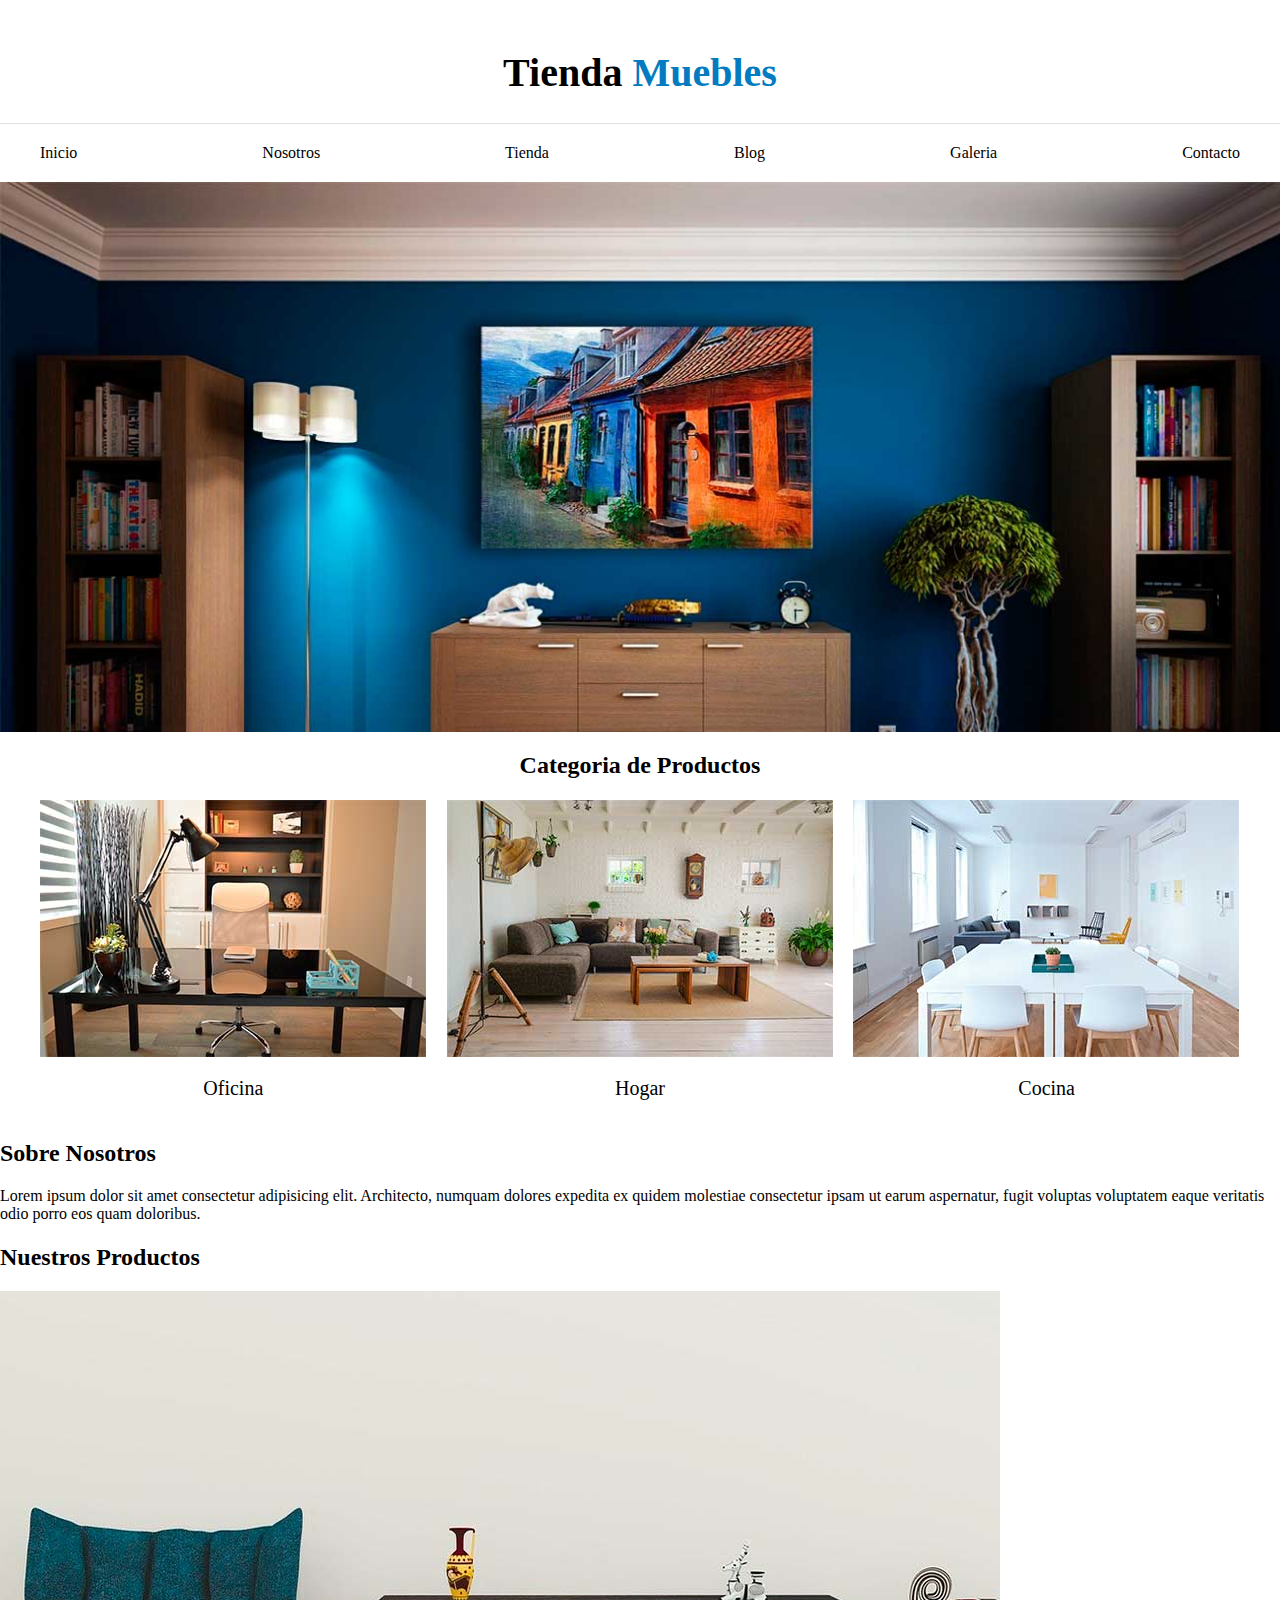
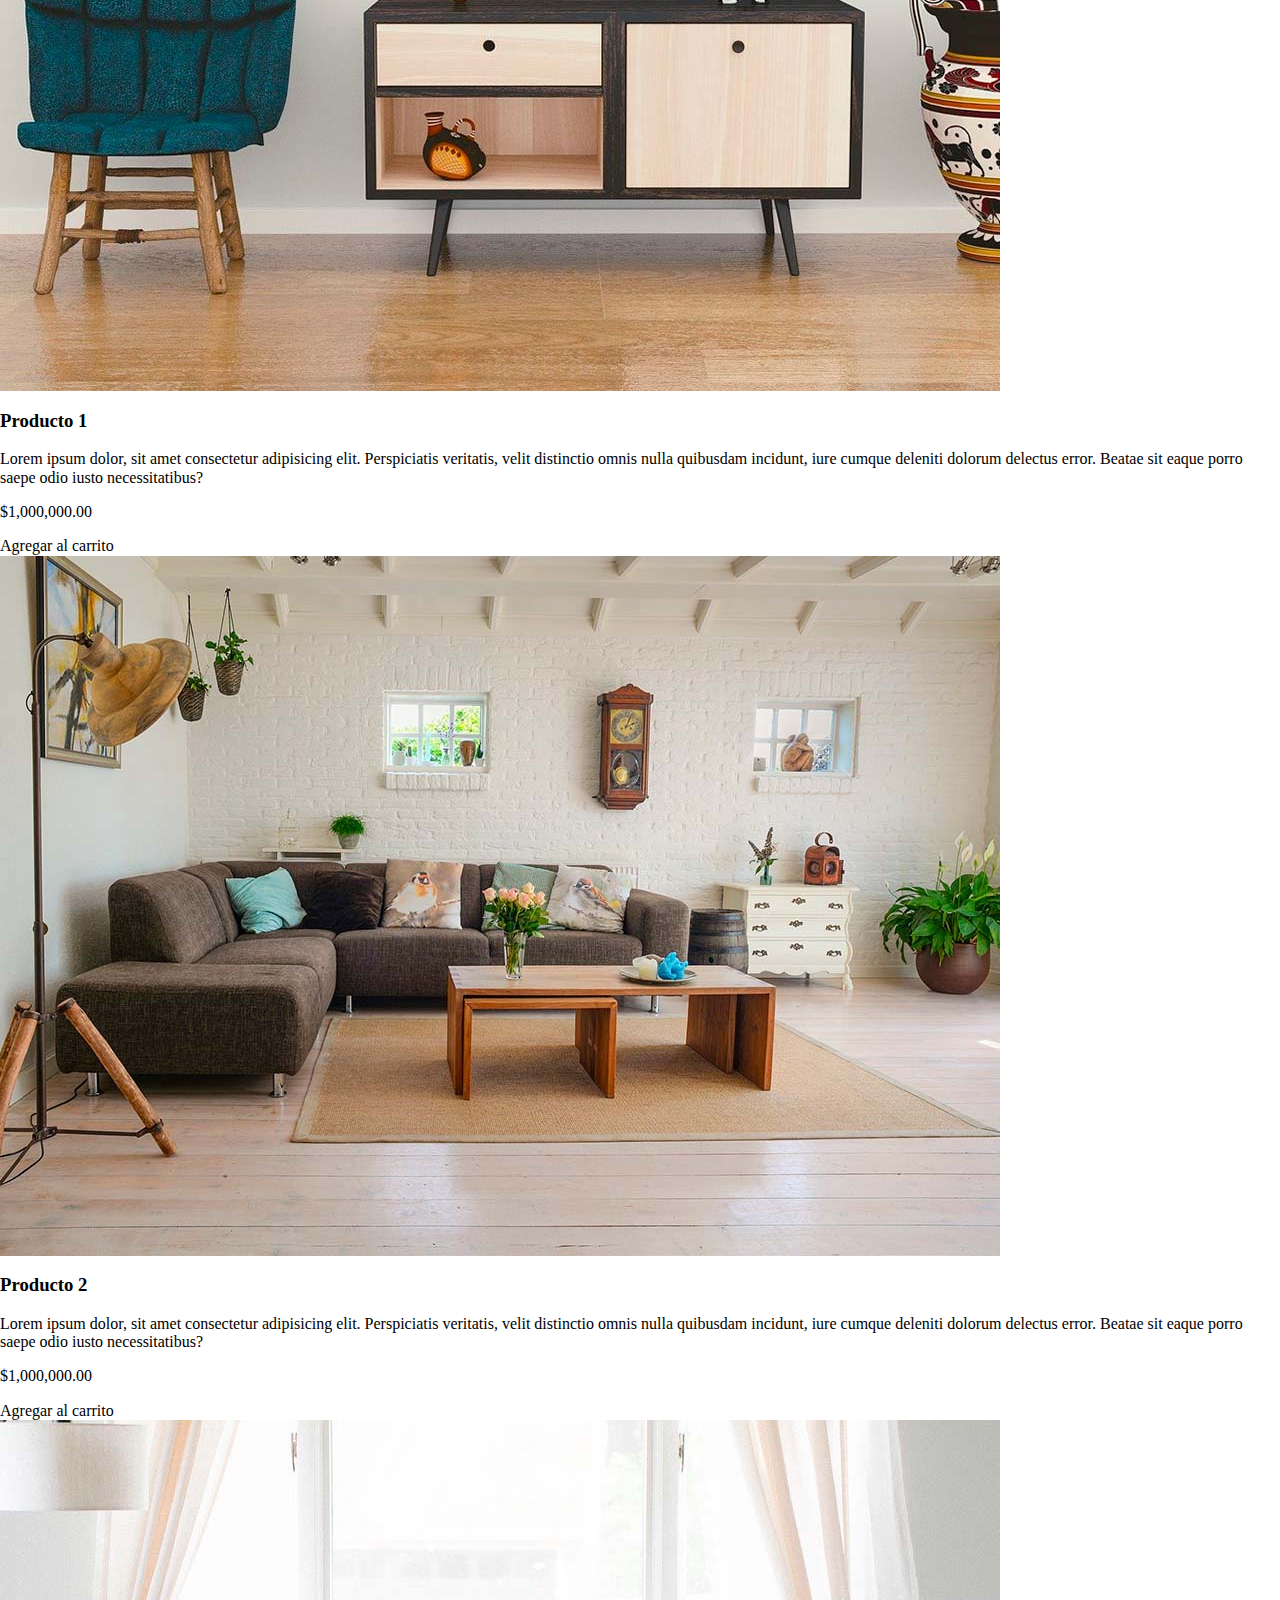
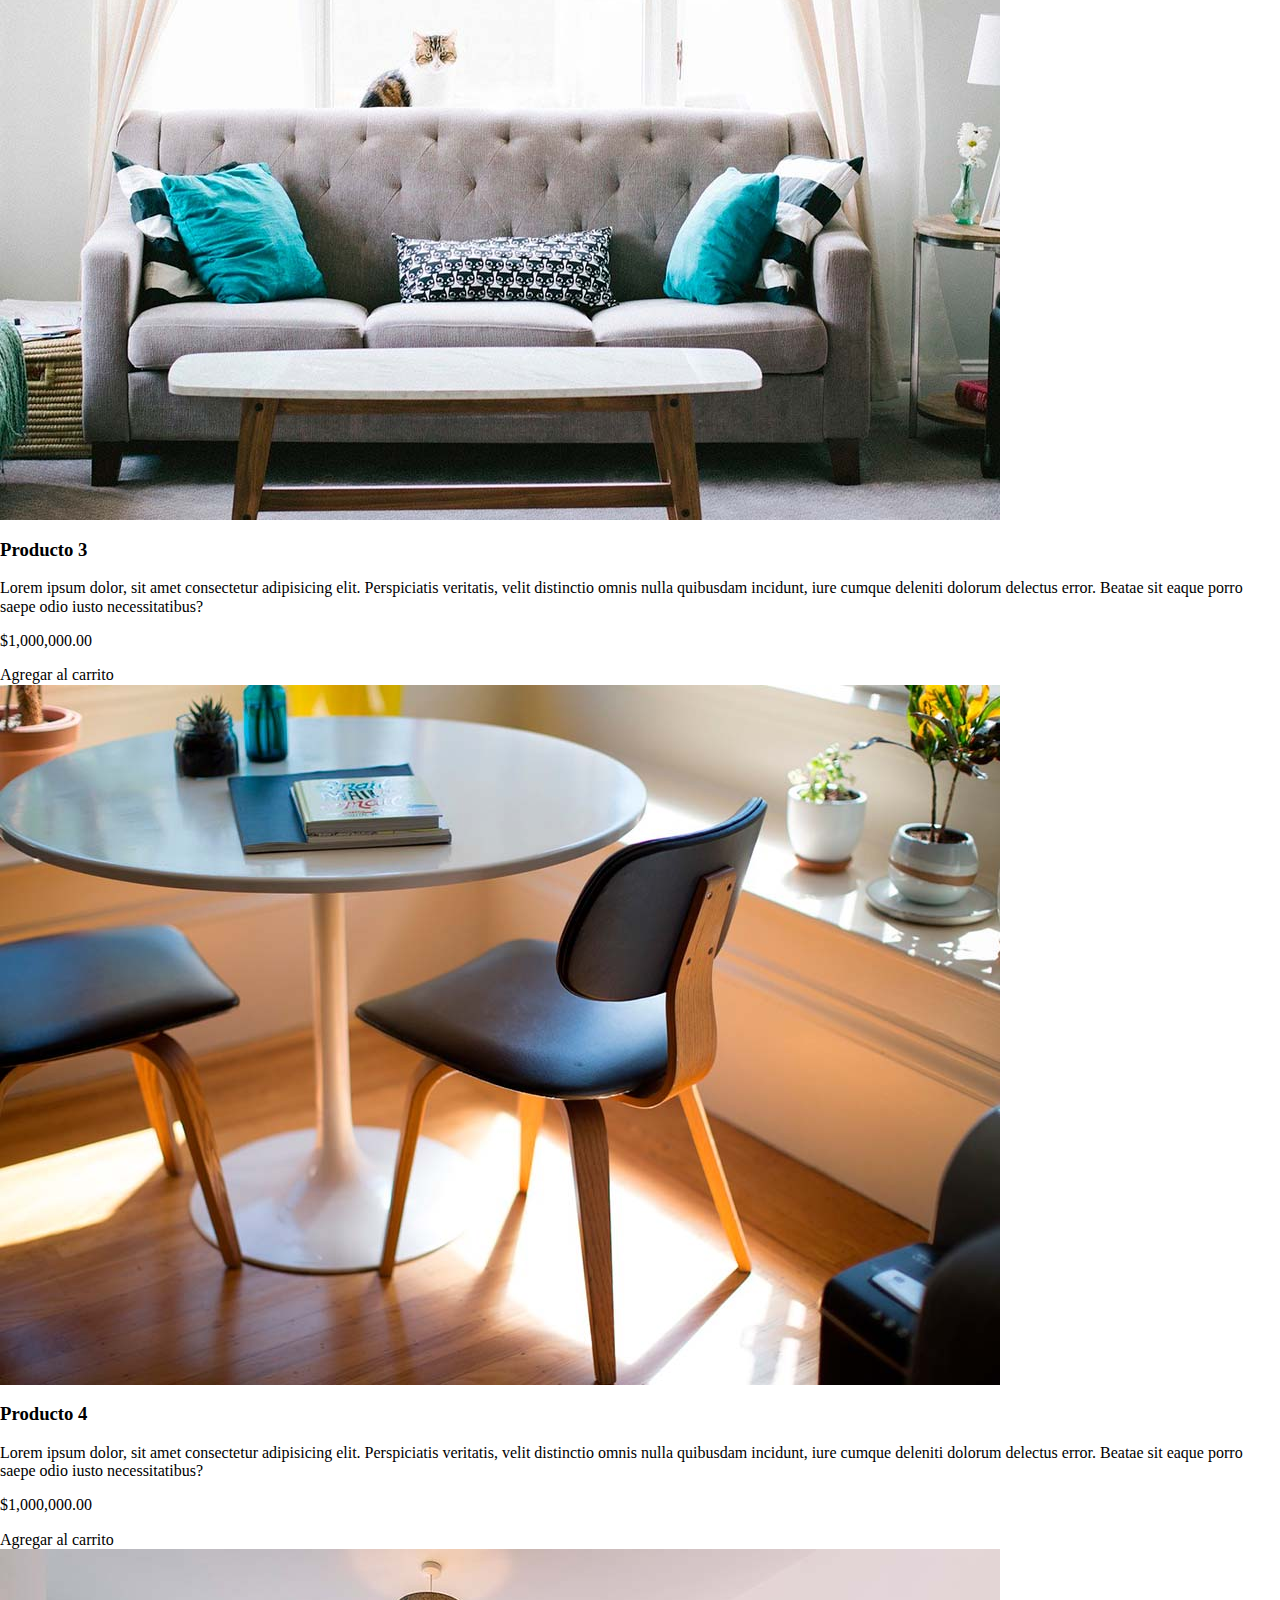
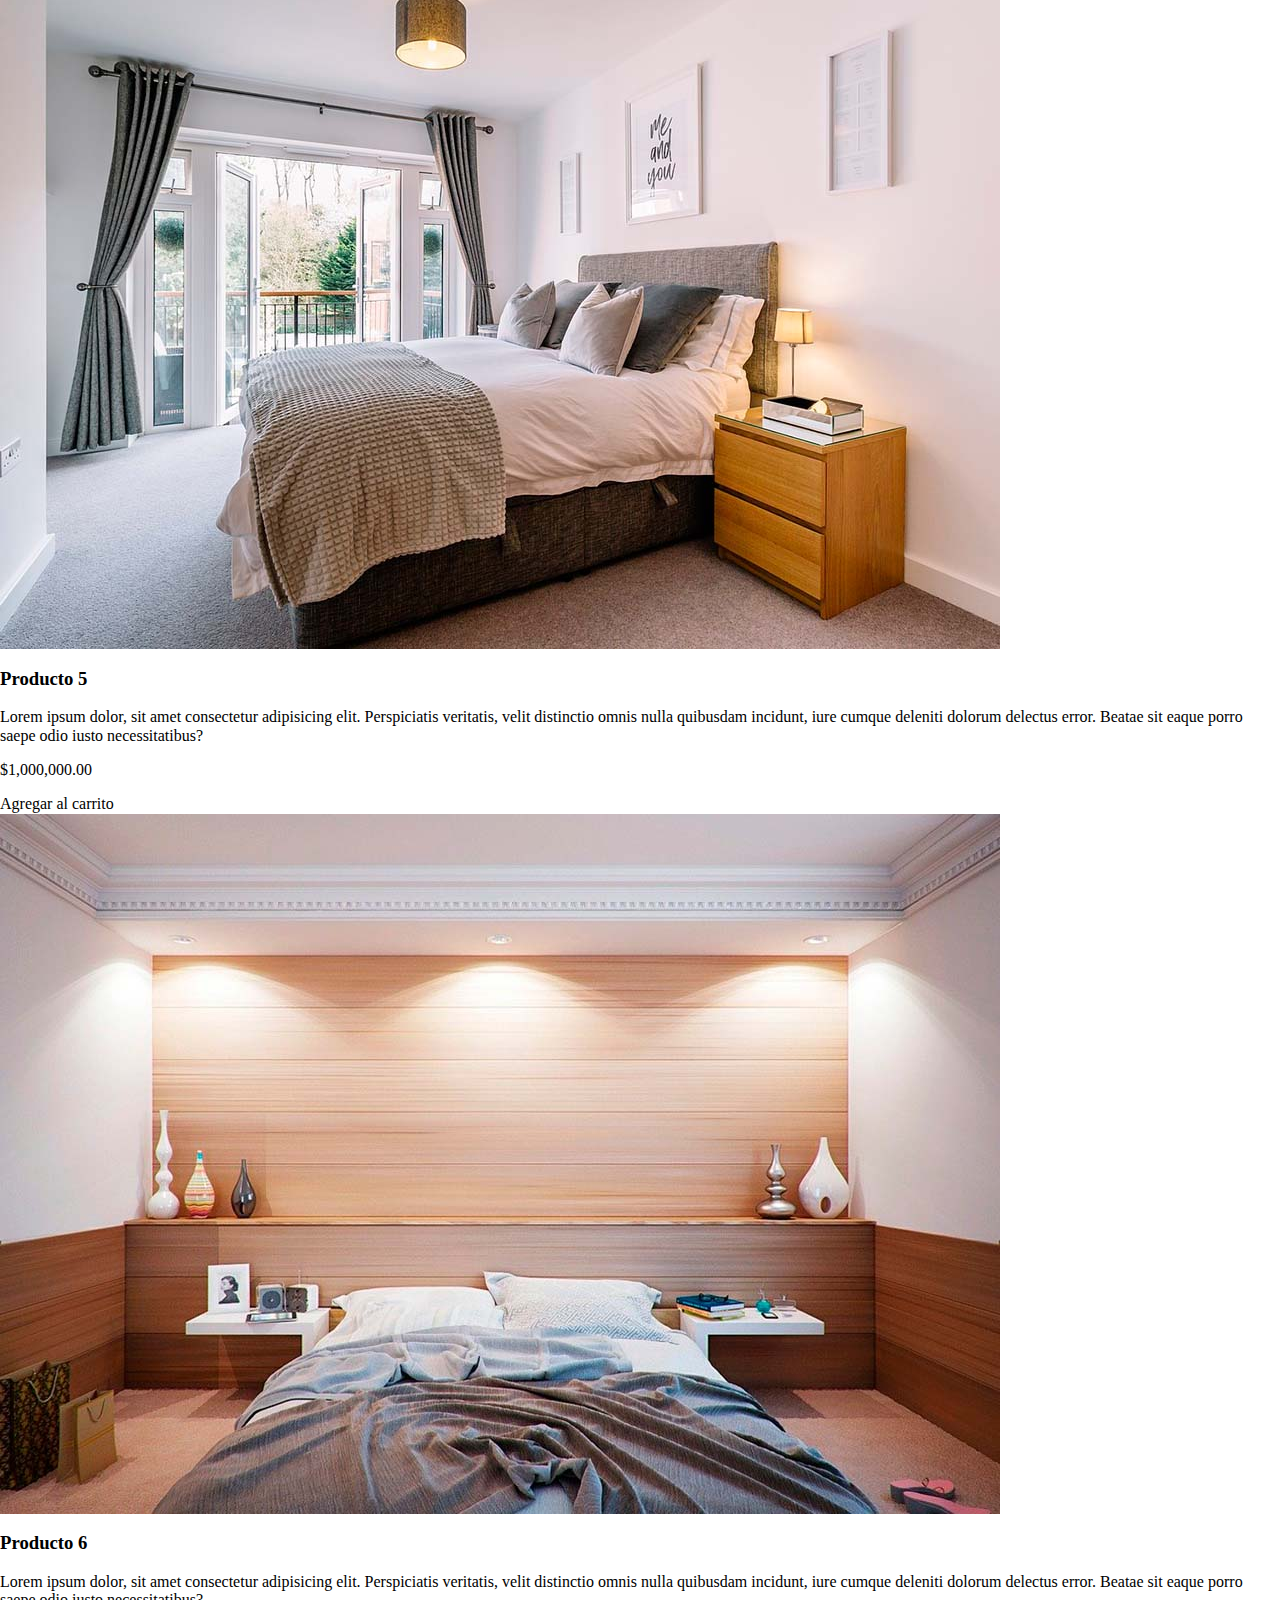
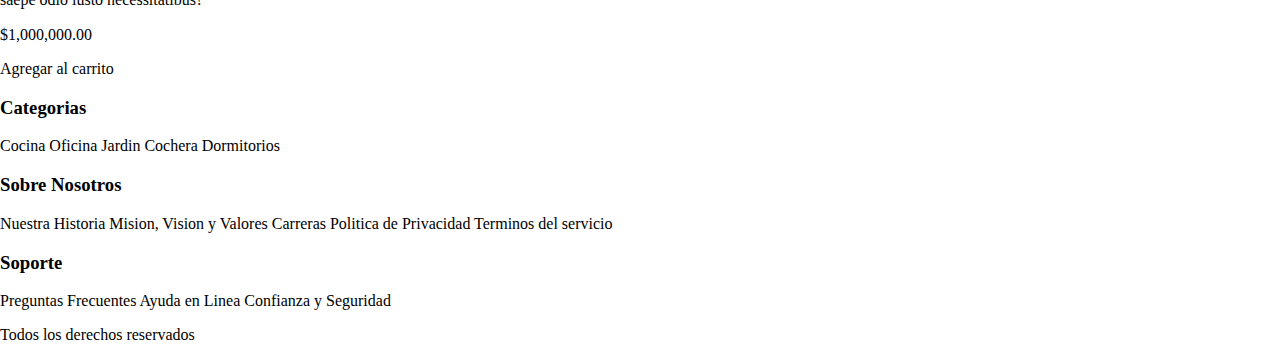
==== index.html @ de893b7b "First Push for Furniture Store Project" ====
<!DOCTYPE html>
<html lang="en">
<head>
    <meta charset="UTF-8">
    <meta http-equiv="X-UA-Compatible" content="IE=edge">
    <meta name="viewport" content="width=device-width, initial-scale=1.0">
    <title>First Project</title>
    <link rel="stylesheet" href="css/normalize.css">
    <link rel="stylesheet" href="css/style.css">
</head>
<body>

    <header>
        <h1 class="nombre-sitio">Tienda <span>Muebles</span></h1>
    </header>
    
    <div class="contenedor-navegacion">
        <nav class="nav-principal contenedor">
            <a class="enlace" href="index.html">Inicio</a>
            <a class="enlace" href="nosotros.html">Nosotros</a>
            <a class="enlace" href="tienda.html">Tienda</a>
            <a class="enlace" href="blog.html">Blog</a>
            <a class="enlace" href="galeria.html">Galeria</a>
            <a class="enlace" href="contacto">Contacto</a>
        </nav>
    </div>
    

    <div class="hero"></div>

    <section class="contenedor categorias">
        <h2>Categoria de Productos</h2>

        <div class="listado-categorias">
        <div class="categoria">
            <img src="assets/Imagenes Ecommerce/categoria1.jpg" alt="">
            <a href="#">Oficina</a>
        </div>
        <div class="categoria">
            <img src="assets/Imagenes Ecommerce/categoria2.jpg" alt="">
            <a href="#">Hogar</a>
        </div>
        <div class="categoria">
            <img src="assets/Imagenes Ecommerce/categoria3.jpg" alt="">
            <a href="#">Cocina</a>
        </div>
        </div>
    </section>

    <section class="sobre-nosotros">
        <div>
            <h2>Sobre Nosotros</h2>
            <p>Lorem ipsum dolor sit amet consectetur adipisicing elit. Architecto, numquam dolores expedita ex quidem molestiae consectetur ipsam ut earum aspernatur, fugit voluptas voluptatem eaque veritatis odio porro eos quam doloribus.</p>
        </div>
    </section>

    <main>
        <h2>Nuestros Productos</h2>

        <div>
            <div>
                <img src="assets/Imagenes Ecommerce/producto1.jpg" alt="">

                <div>
                    <h3>Producto 1</h3>
                    <p>Lorem ipsum dolor, sit amet consectetur adipisicing elit. Perspiciatis veritatis, velit distinctio omnis nulla quibusdam incidunt, iure cumque deleniti dolorum delectus error. Beatae sit eaque porro saepe odio iusto necessitatibus?</p>
                    <p>$1,000,000.00</p>

                    <a href="#0">Agregar al carrito</a>
                </div> <!--info producto-->
            </div> <!--Producto-->

            <div>
                <img src="assets/Imagenes Ecommerce/producto2.jpg" alt="">

                <div>
                    <h3>Producto 2</h3>
                    <p>Lorem ipsum dolor, sit amet consectetur adipisicing elit. Perspiciatis veritatis, velit distinctio omnis nulla quibusdam incidunt, iure cumque deleniti dolorum delectus error. Beatae sit eaque porro saepe odio iusto necessitatibus?</p>
                    <p>$1,000,000.00</p>

                    <a href="#0">Agregar al carrito</a>
                </div> <!--info producto-->
            </div> <!--Producto-->

            <div>
                <img src="assets/Imagenes Ecommerce/producto3.jpg" alt="">

                <div>
                    <h3>Producto 3</h3>
                    <p>Lorem ipsum dolor, sit amet consectetur adipisicing elit. Perspiciatis veritatis, velit distinctio omnis nulla quibusdam incidunt, iure cumque deleniti dolorum delectus error. Beatae sit eaque porro saepe odio iusto necessitatibus?</p>
                    <p>$1,000,000.00</p>

                    <a href="#0">Agregar al carrito</a>
                </div> <!--info producto-->
            </div> <!--Producto-->

            <div>
                <img src="assets/Imagenes Ecommerce/producto4.jpg" alt="">

                <div>
                    <h3>Producto 4</h3>
                    <p>Lorem ipsum dolor, sit amet consectetur adipisicing elit. Perspiciatis veritatis, velit distinctio omnis nulla quibusdam incidunt, iure cumque deleniti dolorum delectus error. Beatae sit eaque porro saepe odio iusto necessitatibus?</p>
                    <p>$1,000,000.00</p>

                    <a href="#0">Agregar al carrito</a>
                </div> <!--info producto-->
            </div> <!--Producto-->

            <div>
                <img src="assets/Imagenes Ecommerce/producto5.jpg" alt="">

                <div>
                    <h3>Producto 5</h3>
                    <p>Lorem ipsum dolor, sit amet consectetur adipisicing elit. Perspiciatis veritatis, velit distinctio omnis nulla quibusdam incidunt, iure cumque deleniti dolorum delectus error. Beatae sit eaque porro saepe odio iusto necessitatibus?</p>
                    <p>$1,000,000.00</p>

                    <a href="#0">Agregar al carrito</a>
                </div> <!--info producto-->
            </div> <!--Producto-->

            <div>
                <img src="assets/Imagenes Ecommerce/producto6.jpg" alt="">

                <div>
                    <h3>Producto 6</h3>
                    <p>Lorem ipsum dolor, sit amet consectetur adipisicing elit. Perspiciatis veritatis, velit distinctio omnis nulla quibusdam incidunt, iure cumque deleniti dolorum delectus error. Beatae sit eaque porro saepe odio iusto necessitatibus?</p>
                    <p>$1,000,000.00</p>

                    <a href="#0">Agregar al carrito</a>
                </div> <!--info producto-->
            </div> <!--Producto-->
        </div> <!--Fin de listado de productos-->
        
    </main>

    

    <footer>
        <div>
            <h3>Categorias</h3>

            <nav>
                <a href="#">Cocina</a>
                <a href="#">Oficina</a>
                <a href="#">Jardin</a>
                <a href="#">Cochera</a>
                <a href="#">Dormitorios</a>
            </nav>
        </div>

        <div>
            <h3>Sobre Nosotros</h3>

            <nav>
                <a href="#">Nuestra Historia</a>
                <a href="#">Mision, Vision y Valores</a>
                <a href="#">Carreras</a>
                <a href="#">Politica de Privacidad</a>
                <a href="#">Terminos del servicio</a>
            </nav>
        </div>

        <div>
            <h3>Soporte</h3>

            <nav>
                <a href="#">Preguntas Frecuentes</a>
                <a href="#">Ayuda en Linea</a>
                <a href="#">Confianza y Seguridad</a>
            </nav>
        </div>
        <p>Todos los derechos reservados</p>
    </footer>
</body>
</html>
---- css/style.css ----
html {
    box-sizing: border-box;
    font-size: 62.5%;
}

*, *:before, *:after {
    box-sizing: inherit;
}



/*Globales*/
body {
    font-size: 1.6rem;
}
a {
    text-decoration: none;
    color: #000;
}

img {
    max-width: 100%;
    display: block;
    margin: 0;
}

.contenedor {
    max-width: 120rem;
    margin: 0 auto;
}

/*Header y navegacion*/
.nombre-sitio {
    margin-top: 5rem;
    margin-bottom: rem;
    text-align: center;
    font-size: 4rem;
}

.nombre-sitio span {
    color: #037bc0;
}

.nav-principal {
    padding: 2rem 0;
    display: flex;
    justify-content: space-between;
}

.hero {
    background-image: url(../assets/Imagenes\ Ecommerce/principal.jpg);
    background-repeat: no-repeat;
    background-size: cover;
    height: 55rem;
}

.contenedor-navegacion {
    border-top: .1rem solid #e1e1e1;
}

/*  categorias */

.listado-categorias {
    display: grid;
    grid-template-columns: repeat(3, 1fr);
    gap: 2rem;
}

.categorias h2 {
    text-align: center;
}

.categoria a{
    display: block;
    text-align: center;
    padding: 2rem;
    font-size: 2rem;
}

.categoria a:hover {
    background-color: #037bc0;
    color: #fff;
    border-bottom-right-radius: 1rem;
    border-bottom-left-radius: 1rem;
}
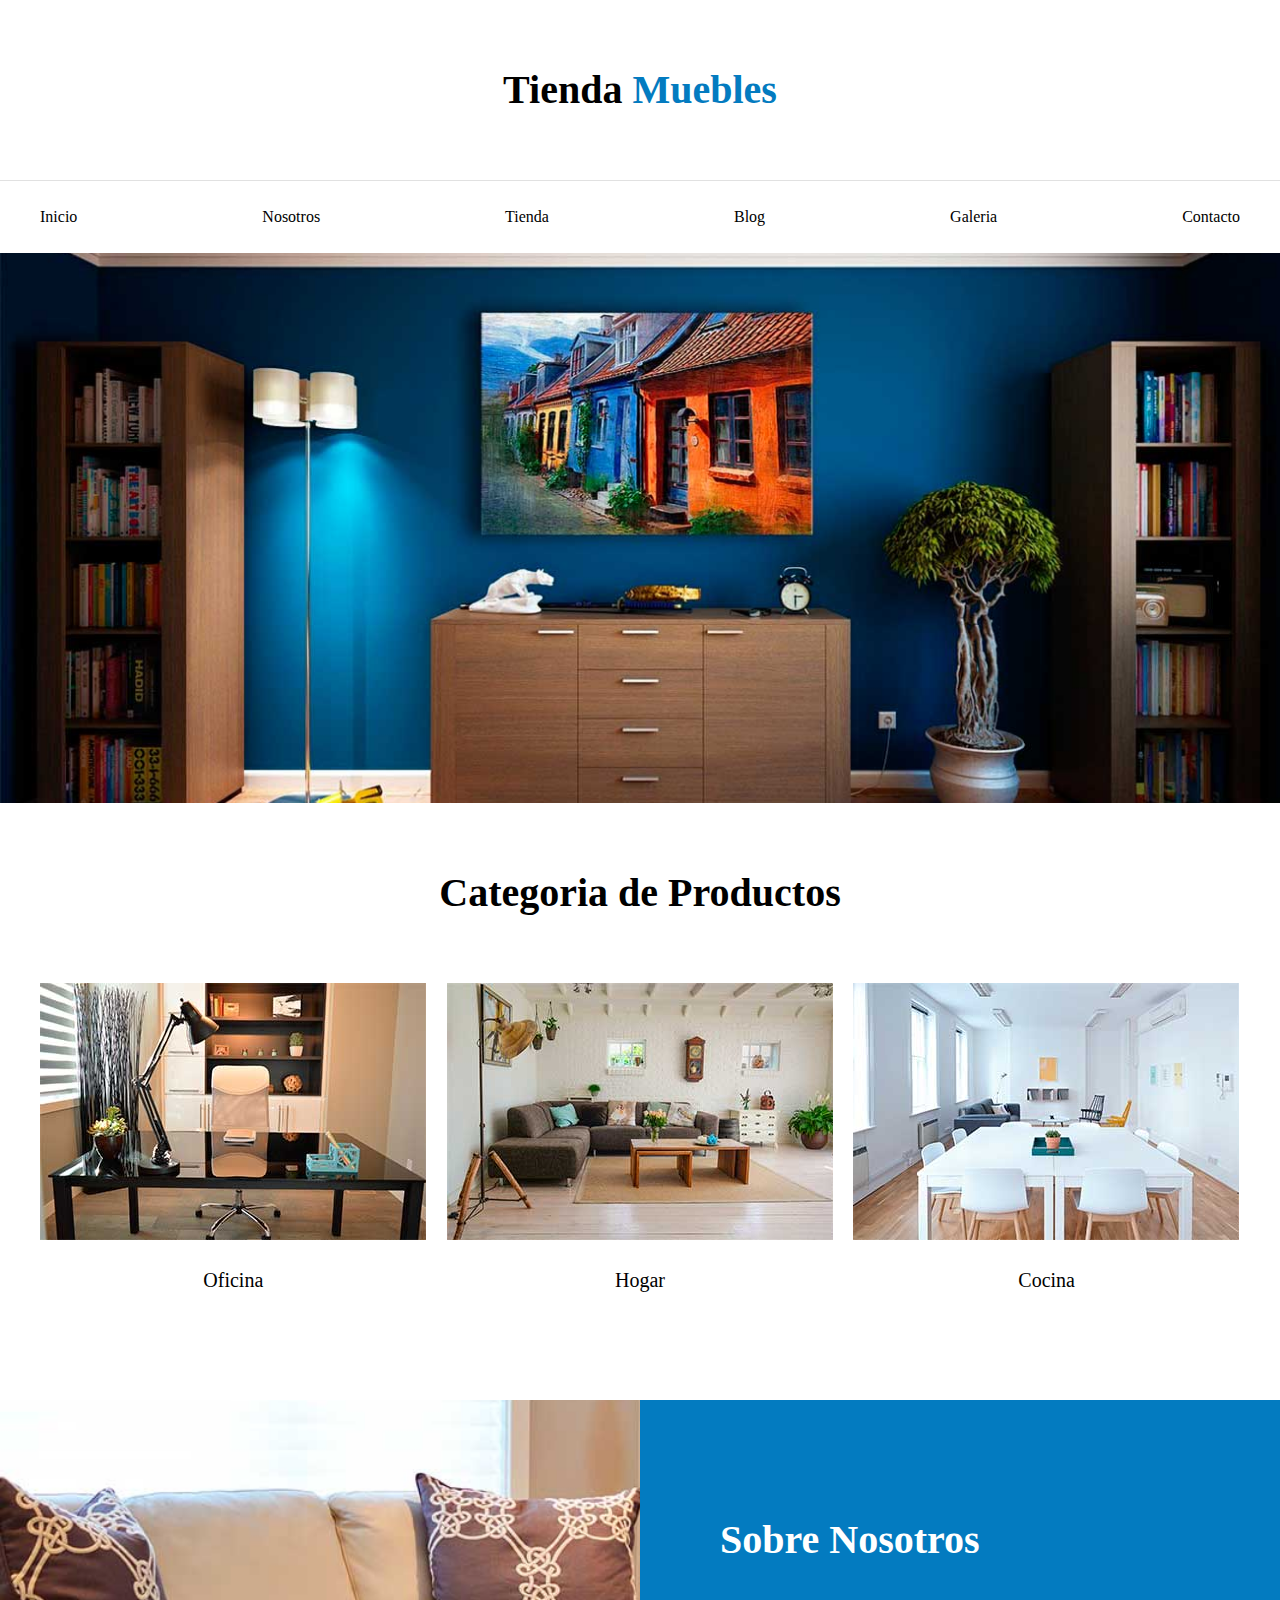
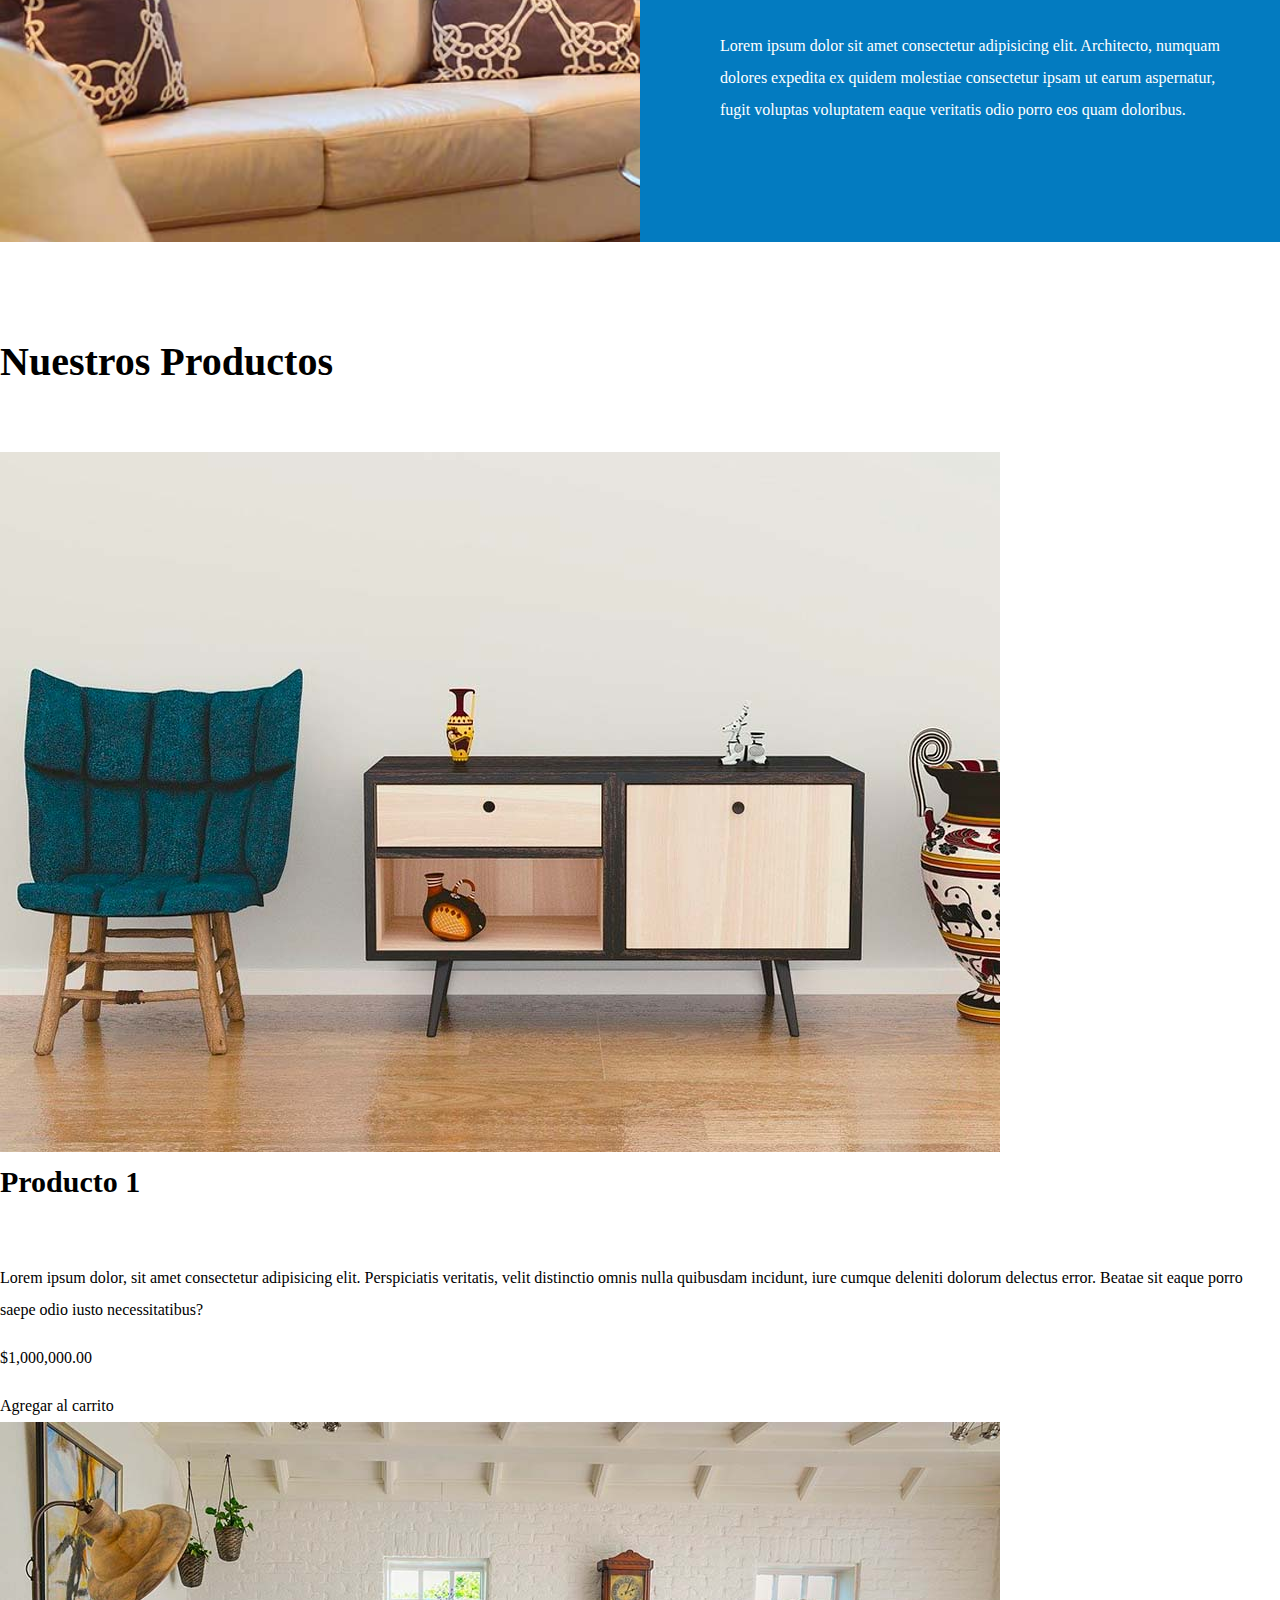
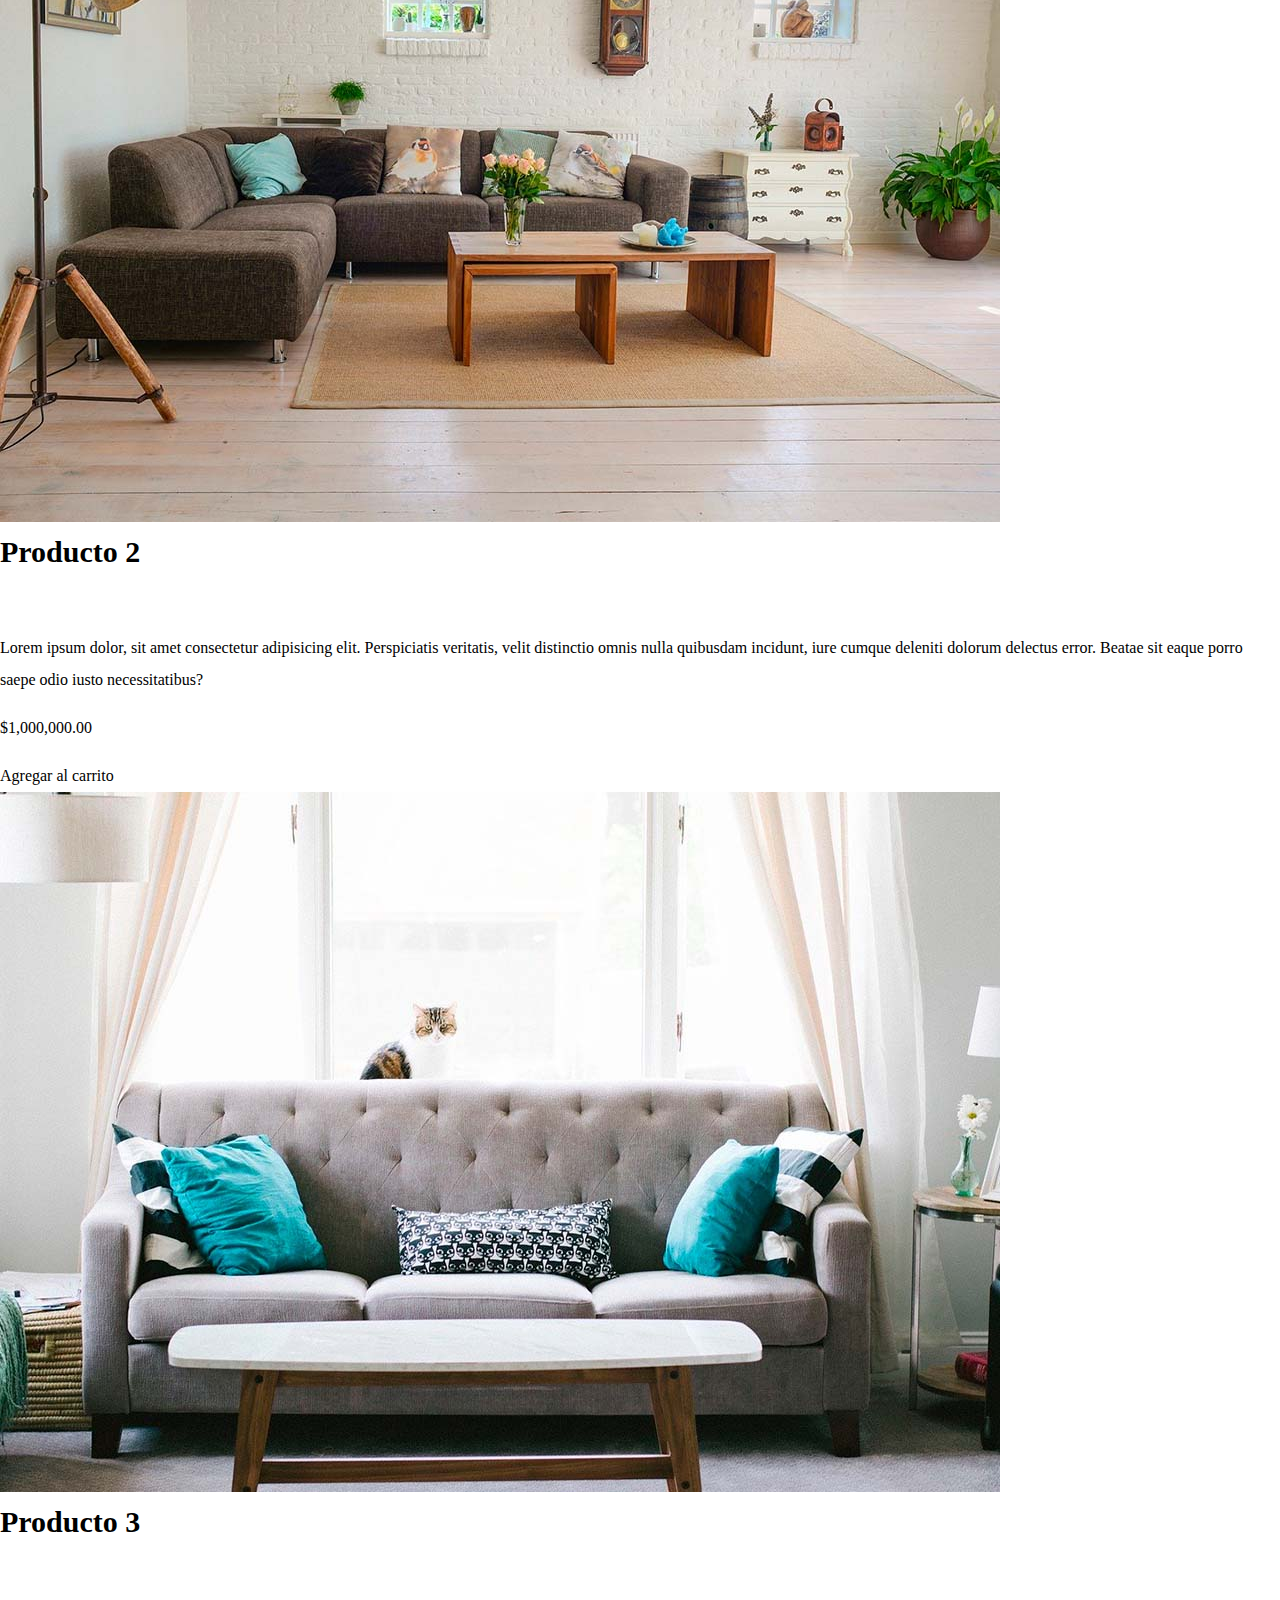
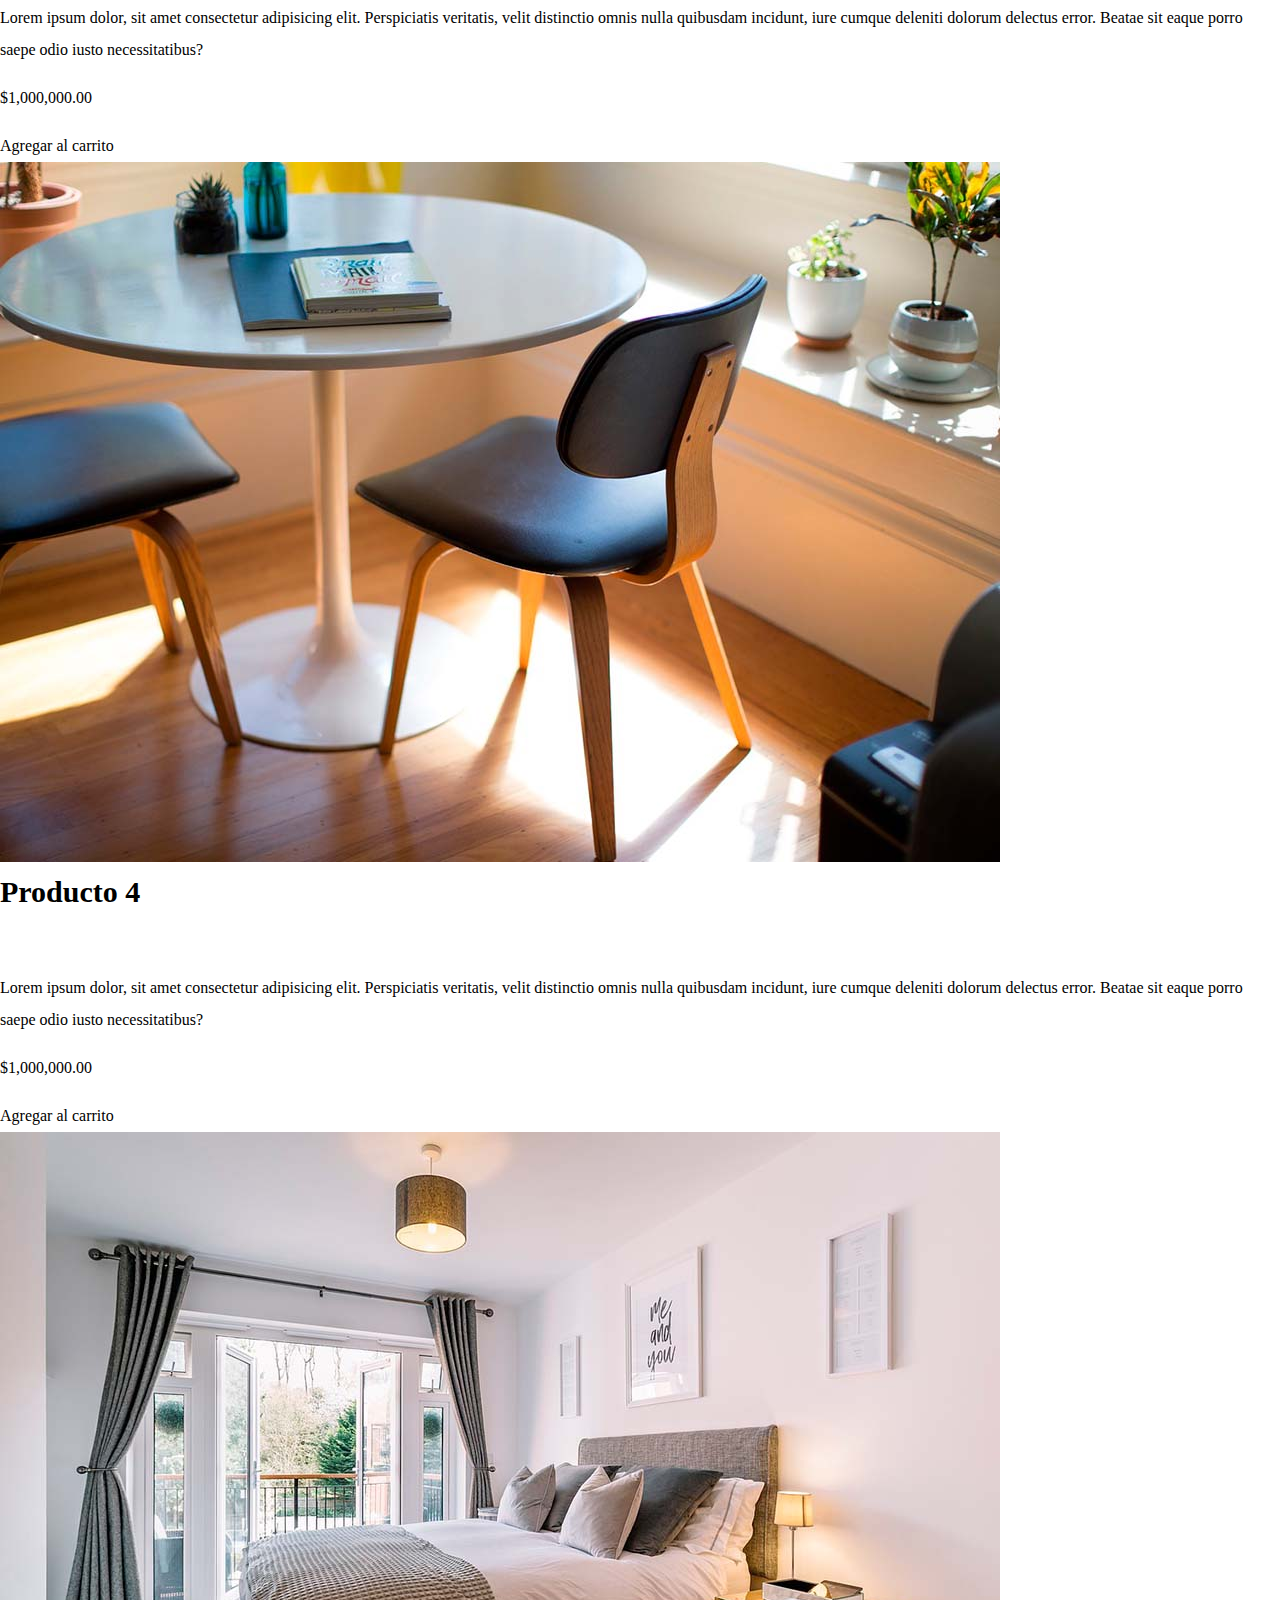
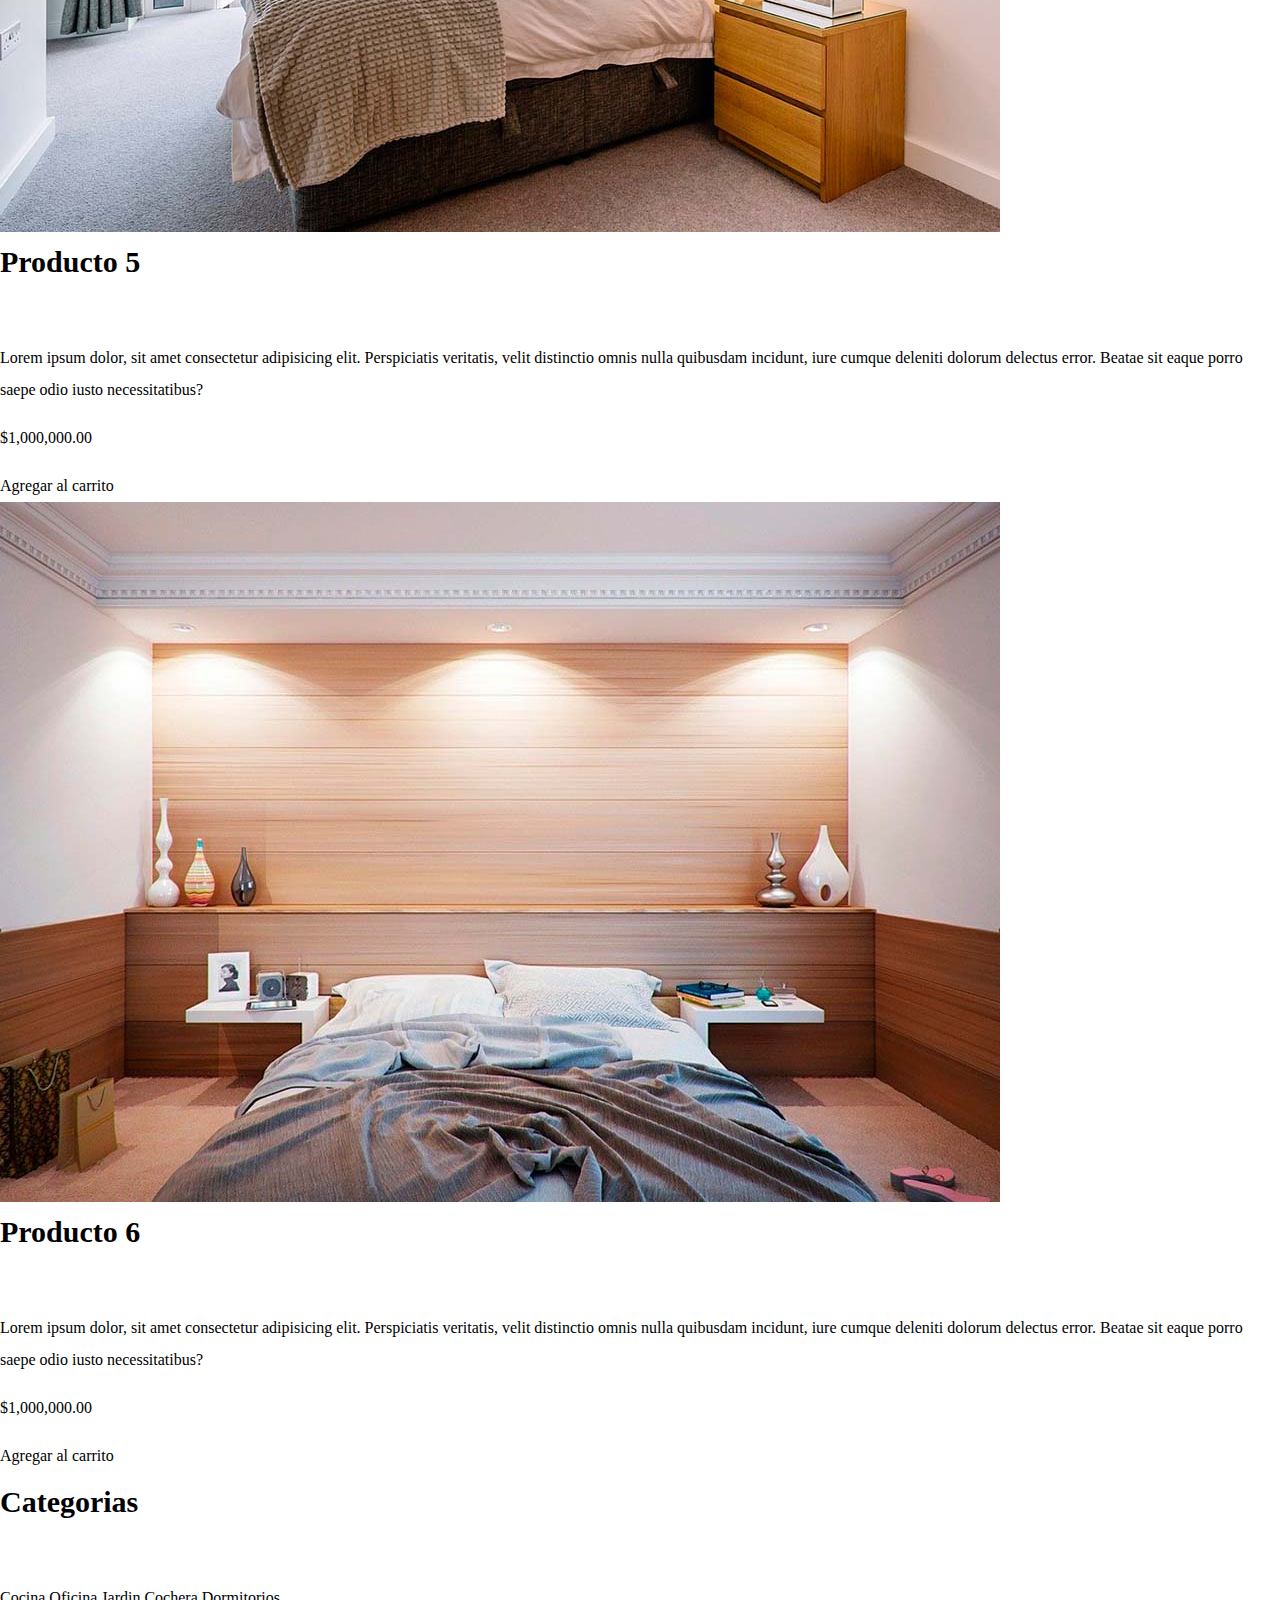
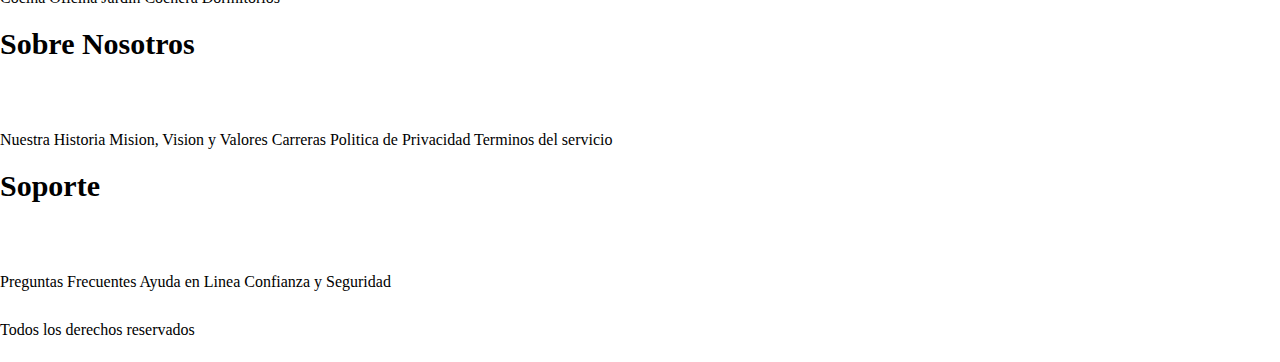
==== commit 471ae667: "Our Products push" ====
--- a/index.html
+++ b/index.html
@@ -11,6 +11,8 @@
 <body>
 
     <header>
+
+        
         <h1 class="nombre-sitio">Tienda <span>Muebles</span></h1>
     </header>
     
@@ -48,11 +50,17 @@
     </section>
 
     <section class="sobre-nosotros">
-        <div>
-            <h2>Sobre Nosotros</h2>
-            <p>Lorem ipsum dolor sit amet consectetur adipisicing elit. Architecto, numquam dolores expedita ex quidem molestiae consectetur ipsam ut earum aspernatur, fugit voluptas voluptatem eaque veritatis odio porro eos quam doloribus.</p>
+        <div class="contenedor sobre-nosotros-grid">
+            <div class="texto-nosotros">
+                <h2>Sobre Nosotros</h2>
+                <p>Lorem ipsum dolor sit amet consectetur adipisicing elit. Architecto, numquam dolores expedita ex quidem molestiae consectetur ipsam ut earum aspernatur, fugit voluptas voluptatem eaque veritatis odio porro eos quam doloribus.</p>
+            </div>
         </div>
     </section>
+
+
+
+
 
     <main>
         <h2>Nuestros Productos</h2>
--- a/css/style.css
+++ b/css/style.css
@@ -5,11 +5,31 @@
 
 *, *:before, *:after {
     box-sizing: inherit;
+    line-height: 2;
 }
 
 
 
+
+
 /*Globales*/
+
+h1 {
+    font-size: 5rem;
+}
+
+h2 {
+    font-size: 4rem;
+}
+
+h3 {
+    font-size: 3rem;
+}
+
+h1, h2, h3 {
+    margin: 0 0 5rem 0;
+}
+
 body {
     font-size: 1.6rem;
 }
@@ -51,6 +71,7 @@
     background-image: url(../assets/Imagenes\ Ecommerce/principal.jpg);
     background-repeat: no-repeat;
     background-size: cover;
+    background-position: center center;
     height: 55rem;
 }
 
@@ -64,6 +85,10 @@
     display: grid;
     grid-template-columns: repeat(3, 1fr);
     gap: 2rem;
+}
+
+.categorias {
+    padding-top: 5rem;
 }
 
 .categorias h2 {
@@ -82,4 +107,26 @@
     color: #fff;
     border-bottom-right-radius: 1rem;
     border-bottom-left-radius: 1rem;
+}
+
+/*Bloque Nosotros*/
+
+.sobre-nosotros {
+    background-image: linear-gradient(to right, transparent 50%, #037bc0 50%, #037bc0 100%), url(../assets/Imagenes\ Ecommerce/nosotros.jpg);
+    background-position: left center ;
+    padding: 10rem 0;
+    background-repeat: no-repeat;
+    background-size: 100%, 120rem;
+    margin: 8rem 0;
+    color: #fff;
+}
+
+.sobre-nosotros-grid {
+    display: flex;
+    justify-content: flex-end; /*lo alineo a la derecha*/
+}
+
+.texto-nosotros {
+    flex-basis: 50%; /*ancho del elemento*/
+    padding-left: 8rem;
 }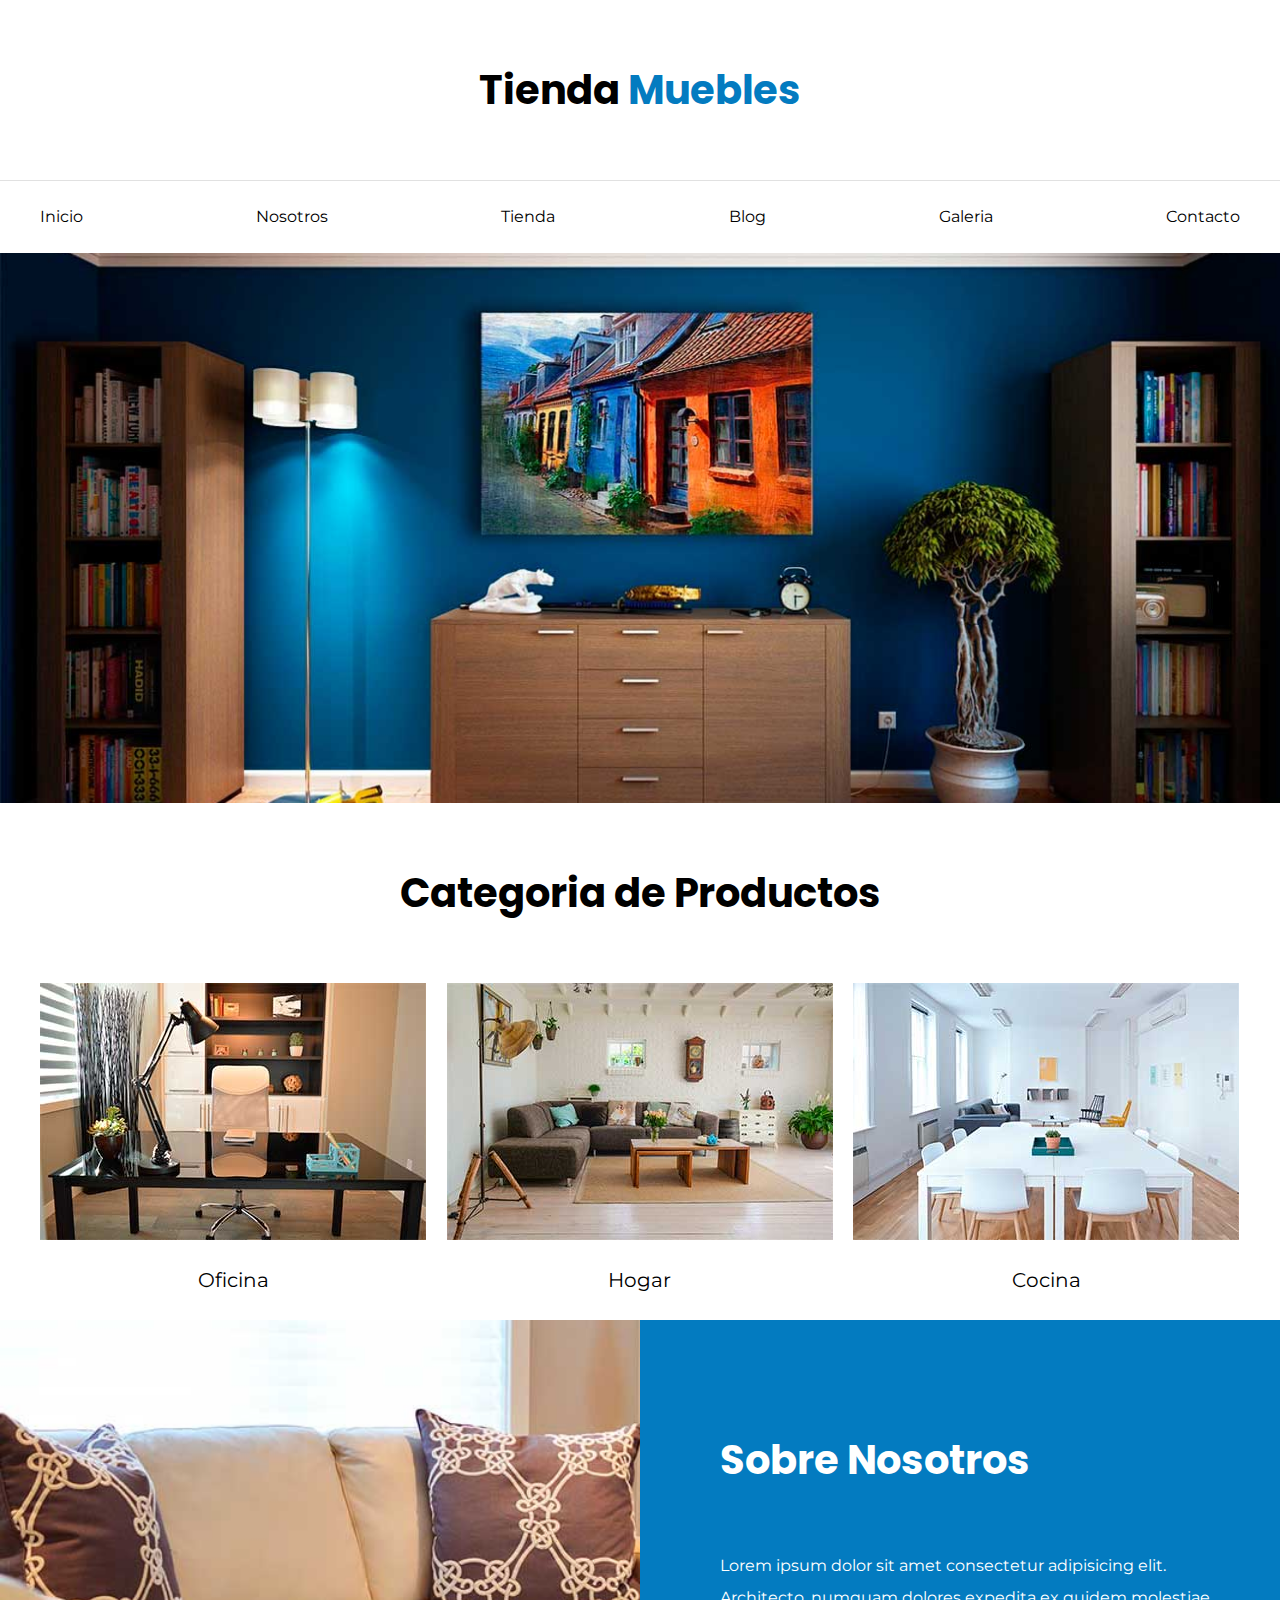
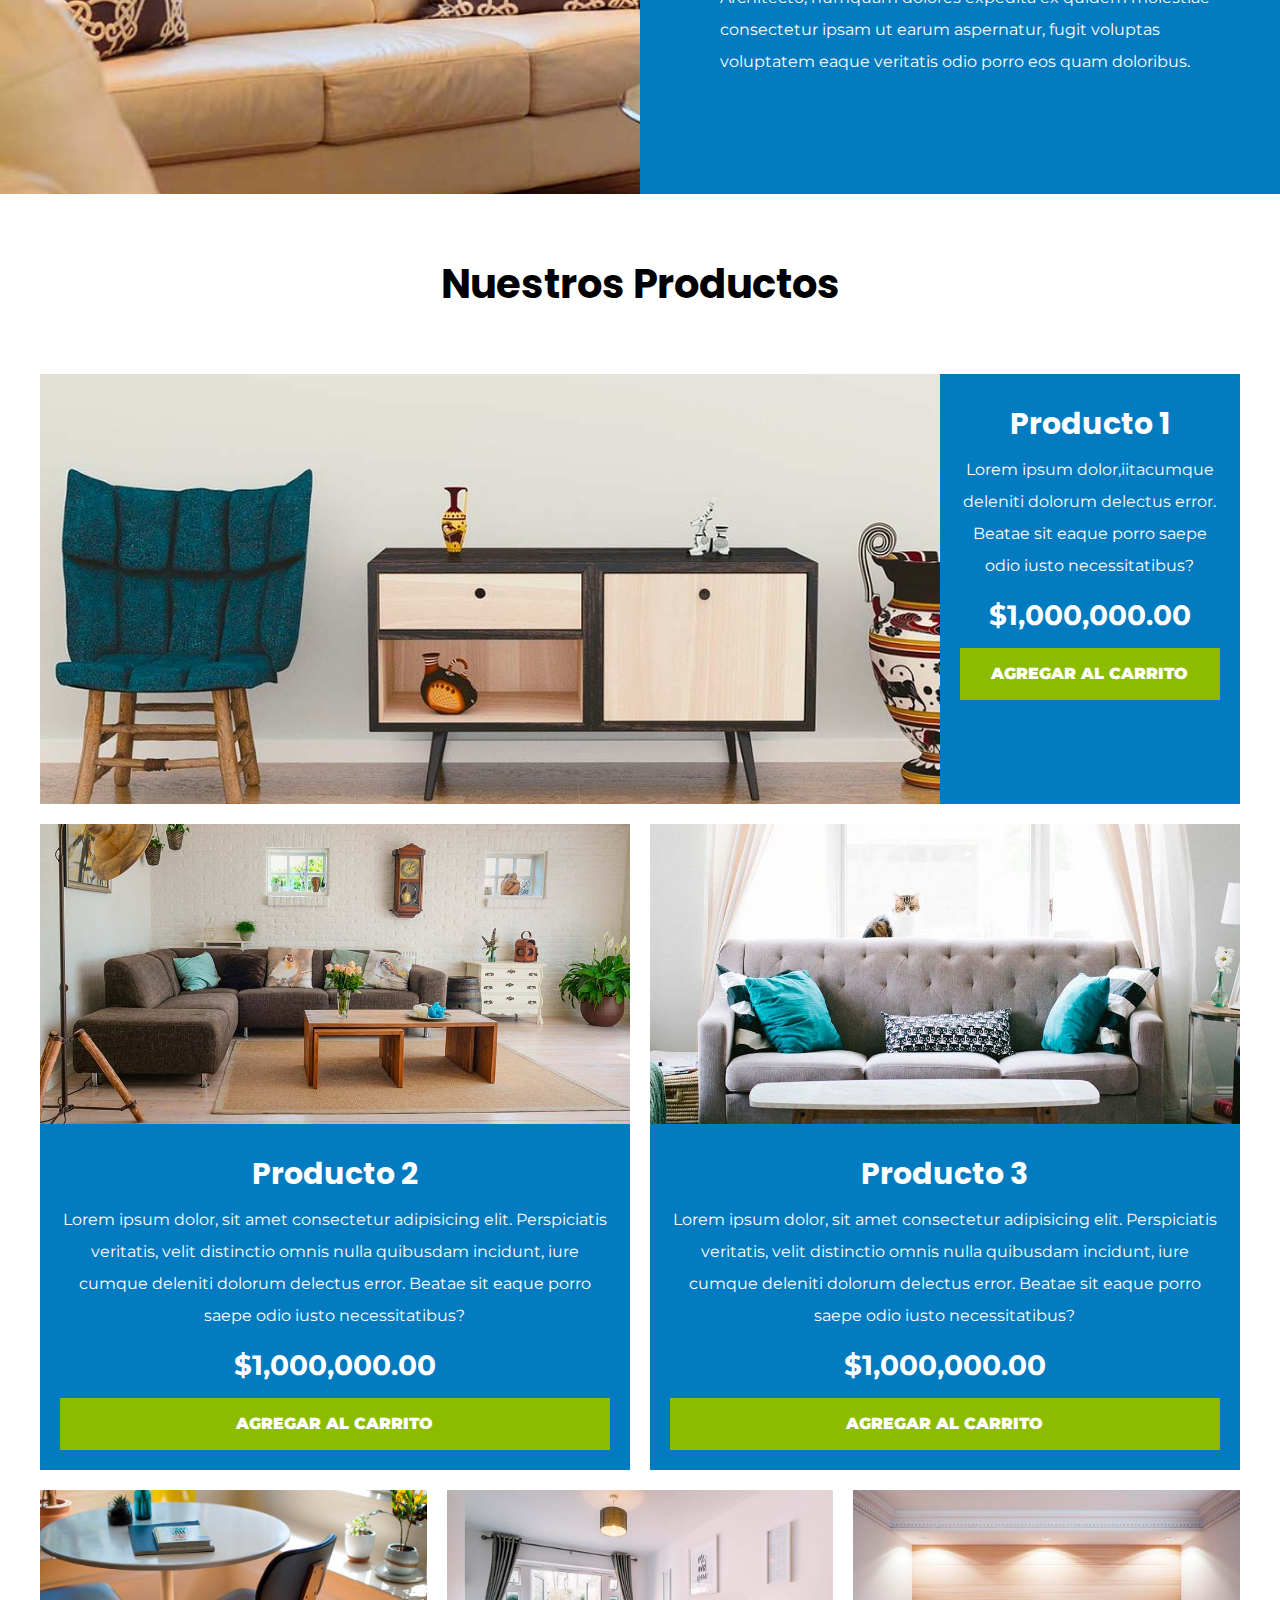
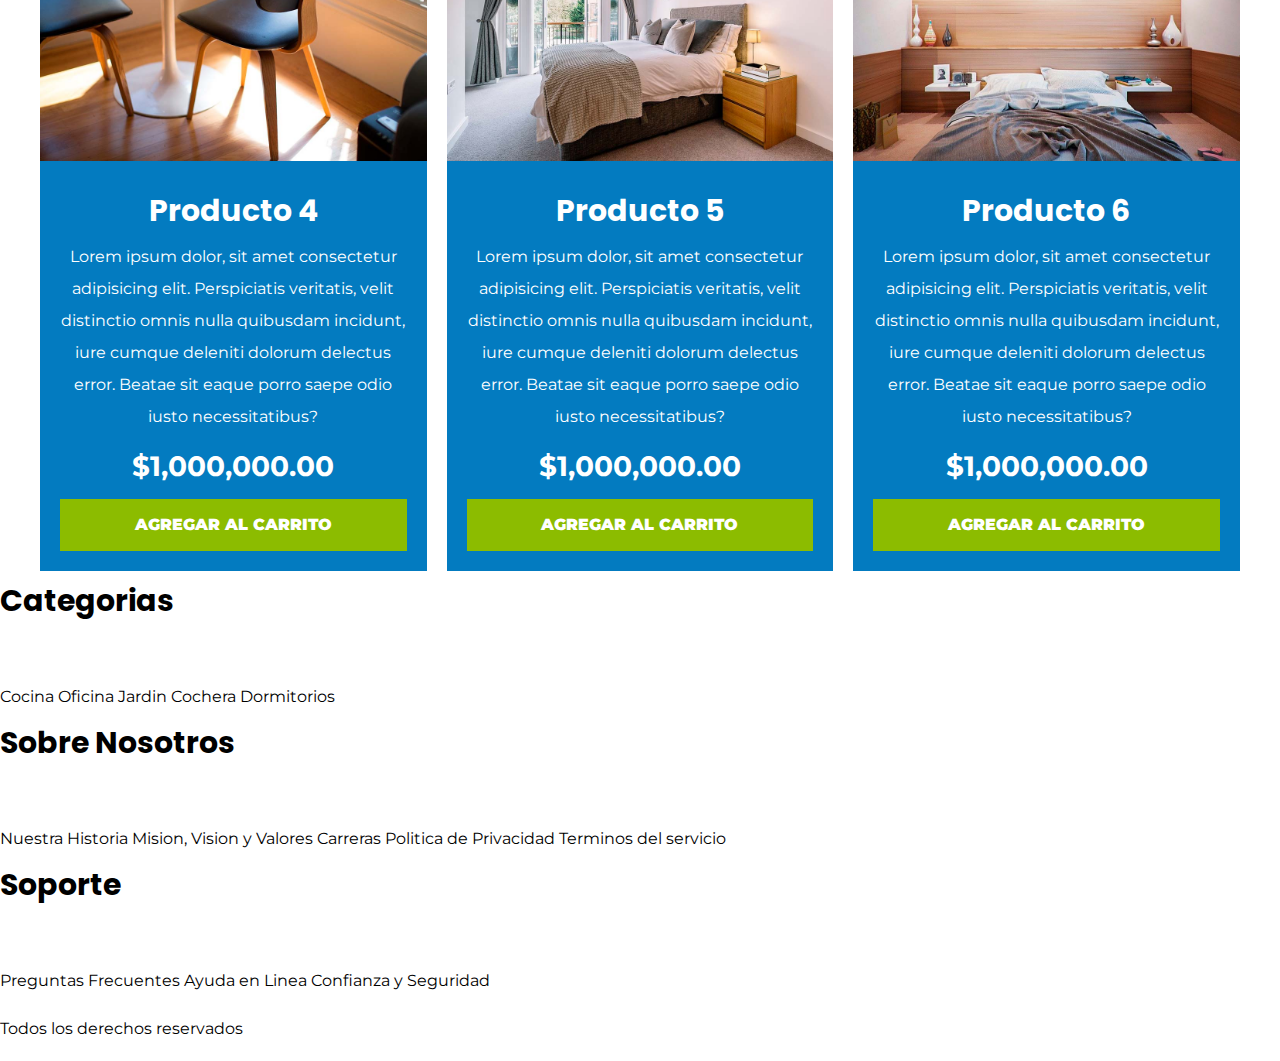
==== commit 434b17ff: "Grid Products" ====
--- a/index.html
+++ b/index.html
@@ -6,6 +6,9 @@
     <meta name="viewport" content="width=device-width, initial-scale=1.0">
     <title>First Project</title>
     <link rel="stylesheet" href="css/normalize.css">
+    <link rel="preconnect" href="https://fonts.googleapis.com">
+<link rel="preconnect" href="https://fonts.gstatic.com" crossorigin>
+<link href="https://fonts.googleapis.com/css2?family=Montserrat&family=Poppins:wght@400;700;900&display=swap" rel="stylesheet">
     <link rel="stylesheet" href="css/style.css">
 </head>
 <body>
@@ -62,77 +65,77 @@
 
 
 
-    <main>
+    <main class="contenido-principal contenedor">
         <h2>Nuestros Productos</h2>
 
-        <div>
-            <div>
+        <div class="listado-productos">
+            <div class="producto">
                 <img src="assets/Imagenes Ecommerce/producto1.jpg" alt="">
 
-                <div>
+                <div class="texto-producto">
                     <h3>Producto 1</h3>
-                    <p>Lorem ipsum dolor, sit amet consectetur adipisicing elit. Perspiciatis veritatis, velit distinctio omnis nulla quibusdam incidunt, iure cumque deleniti dolorum delectus error. Beatae sit eaque porro saepe odio iusto necessitatibus?</p>
-                    <p>$1,000,000.00</p>
+                    <p>Lorem ipsum dolor,iitacumque deleniti dolorum delectus error. Beatae sit eaque porro saepe odio iusto necessitatibus?</p>
+                    <p class="precio">$1,000,000.00</p>
 
                     <a href="#0">Agregar al carrito</a>
                 </div> <!--info producto-->
             </div> <!--Producto-->
 
-            <div>
+            <div class="producto">
                 <img src="assets/Imagenes Ecommerce/producto2.jpg" alt="">
 
-                <div>
+                <div class="texto-producto">
                     <h3>Producto 2</h3>
                     <p>Lorem ipsum dolor, sit amet consectetur adipisicing elit. Perspiciatis veritatis, velit distinctio omnis nulla quibusdam incidunt, iure cumque deleniti dolorum delectus error. Beatae sit eaque porro saepe odio iusto necessitatibus?</p>
-                    <p>$1,000,000.00</p>
+                    <p class="precio">$1,000,000.00</p>
 
                     <a href="#0">Agregar al carrito</a>
                 </div> <!--info producto-->
             </div> <!--Producto-->
 
-            <div>
+            <div class="producto">
                 <img src="assets/Imagenes Ecommerce/producto3.jpg" alt="">
 
-                <div>
+                <div class="texto-producto">
                     <h3>Producto 3</h3>
                     <p>Lorem ipsum dolor, sit amet consectetur adipisicing elit. Perspiciatis veritatis, velit distinctio omnis nulla quibusdam incidunt, iure cumque deleniti dolorum delectus error. Beatae sit eaque porro saepe odio iusto necessitatibus?</p>
-                    <p>$1,000,000.00</p>
+                    <p class="precio">$1,000,000.00</p>
 
                     <a href="#0">Agregar al carrito</a>
                 </div> <!--info producto-->
             </div> <!--Producto-->
 
-            <div>
+            <div class="producto">
                 <img src="assets/Imagenes Ecommerce/producto4.jpg" alt="">
 
-                <div>
+                <div class="texto-producto">
                     <h3>Producto 4</h3>
                     <p>Lorem ipsum dolor, sit amet consectetur adipisicing elit. Perspiciatis veritatis, velit distinctio omnis nulla quibusdam incidunt, iure cumque deleniti dolorum delectus error. Beatae sit eaque porro saepe odio iusto necessitatibus?</p>
-                    <p>$1,000,000.00</p>
+                    <p class="precio">$1,000,000.00</p>
 
                     <a href="#0">Agregar al carrito</a>
                 </div> <!--info producto-->
             </div> <!--Producto-->
 
-            <div>
+            <div class="producto">
                 <img src="assets/Imagenes Ecommerce/producto5.jpg" alt="">
 
-                <div>
+                <div class="texto-producto">
                     <h3>Producto 5</h3>
                     <p>Lorem ipsum dolor, sit amet consectetur adipisicing elit. Perspiciatis veritatis, velit distinctio omnis nulla quibusdam incidunt, iure cumque deleniti dolorum delectus error. Beatae sit eaque porro saepe odio iusto necessitatibus?</p>
-                    <p>$1,000,000.00</p>
+                    <p class="precio">$1,000,000.00</p>
 
                     <a href="#0">Agregar al carrito</a>
                 </div> <!--info producto-->
             </div> <!--Producto-->
 
-            <div>
+            <div class="producto">
                 <img src="assets/Imagenes Ecommerce/producto6.jpg" alt="">
 
-                <div>
+                <div class="texto-producto">
                     <h3>Producto 6</h3>
                     <p>Lorem ipsum dolor, sit amet consectetur adipisicing elit. Perspiciatis veritatis, velit distinctio omnis nulla quibusdam incidunt, iure cumque deleniti dolorum delectus error. Beatae sit eaque porro saepe odio iusto necessitatibus?</p>
-                    <p>$1,000,000.00</p>
+                    <p class="precio">$1,000,000.00</p>
 
                     <a href="#0">Agregar al carrito</a>
                 </div> <!--info producto-->
--- a/css/style.css
+++ b/css/style.css
@@ -10,20 +10,25 @@
 
 
 
-
+body {
+    font-family: 'Montserrat', sans-serif;
+}
 
 /*Globales*/
 
 h1 {
     font-size: 5rem;
+    font-family: 'Poppins', sans-serif;
 }
 
 h2 {
     font-size: 4rem;
+    font-family: 'Poppins', sans-serif;
 }
 
 h3 {
     font-size: 3rem;
+    font-family: 'Poppins', sans-serif;
 }
 
 h1, h2, h3 {
@@ -117,7 +122,7 @@
     padding: 10rem 0;
     background-repeat: no-repeat;
     background-size: 100%, 120rem;
-    margin: 8rem 0;
+
     color: #fff;
 }
 
@@ -129,4 +134,104 @@
 .texto-nosotros {
     flex-basis: 50%; /*ancho del elemento*/
     padding-left: 8rem;
-}+}
+
+
+
+/*Listado de productos*/
+
+.contenido-principal {
+    padding-top: 5rem;
+}
+
+.contenido-principal h2 {
+    text-align: center;
+}
+
+.producto {
+    background-color: #037bc0;
+}
+
+.texto-producto {
+    text-align: center;
+    color: #fff;
+    padding: 2rem;
+}
+
+.texto-producto h3 {
+    margin: 0;
+}
+
+.texto-producto p {
+    margin: 0 0 .5rem 0;
+}
+
+.texto-producto .precio {
+    font-size: 2.8rem;
+    font-weight: 700;
+}
+
+.texto-producto a {
+    background-color: #8cbc00;
+    display: block;
+    color: #fff;
+    text-transform: uppercase;
+    font-weight: 900;
+    padding: 1rem;
+    transition: background-color .3s ease;
+}
+
+.texto-producto a:hover {
+    background-color: #769c02;
+}
+
+
+.listado-productos {
+    display: grid;
+    grid-template-columns: repeat(6, 1fr);
+    gap: 2rem;
+}
+
+.producto:nth-child(1) img {
+    height: 43rem;
+    width: 100%;
+    object-fit: cover;
+}
+
+.producto:nth-child(1) {
+    grid-column: 1 / 7;
+    display: grid;
+    grid-template-columns: 3fr 1fr;
+}
+
+.producto:nth-child(2) {
+    grid-column: 1 / 4;
+}
+
+.producto:nth-child(2) img {
+    height: 30rem;
+    width: 100%;
+    object-fit: cover;
+}
+
+.producto:nth-child(3) {
+    grid-column: 4 / 7;
+}
+
+.producto:nth-child(3) img {
+    height: 30rem;
+    width: 100%;
+    object-fit: cover;
+}
+
+.producto:nth-child(4) {
+    grid-column: 1 / 3;
+}
+
+.producto:nth-child(5) {
+    grid-column: 3 / 5;
+}
+
+.producto:nth-child(6) {
+    grid-column: 5 / 7;
+}
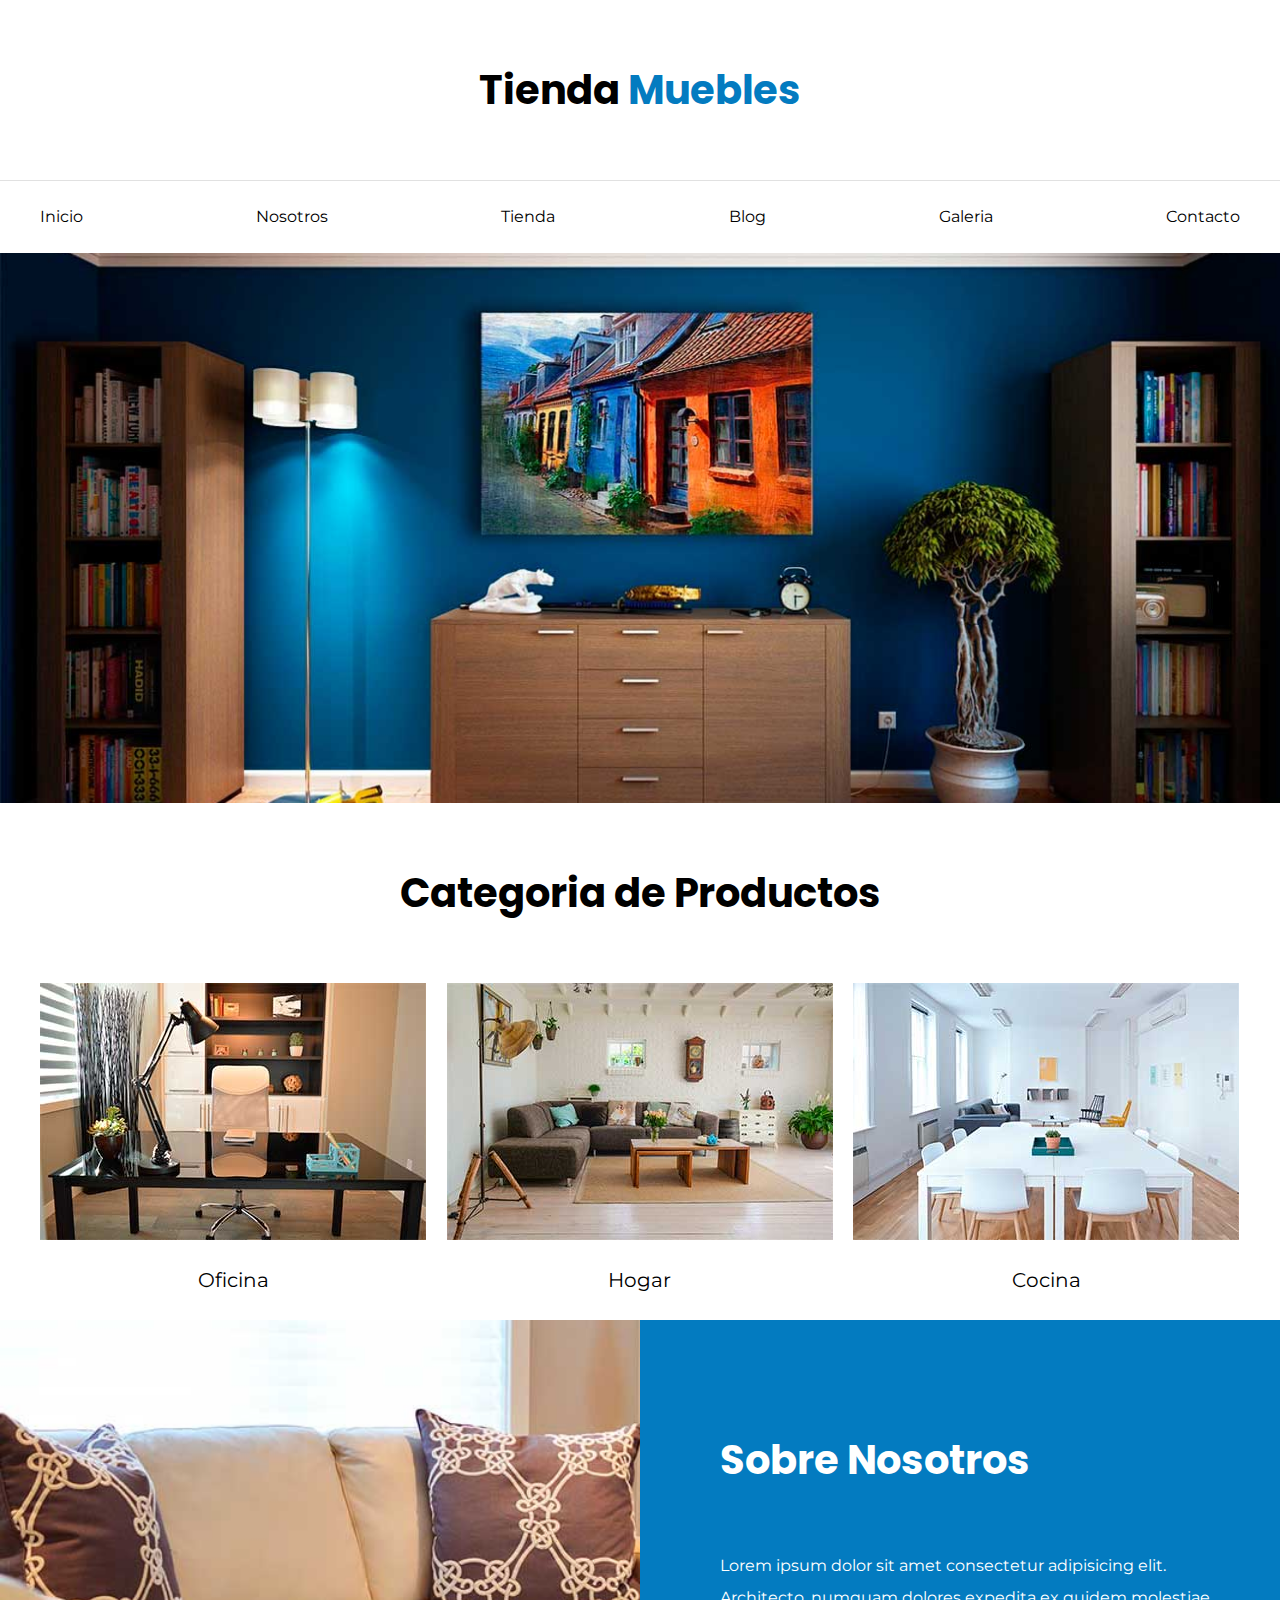
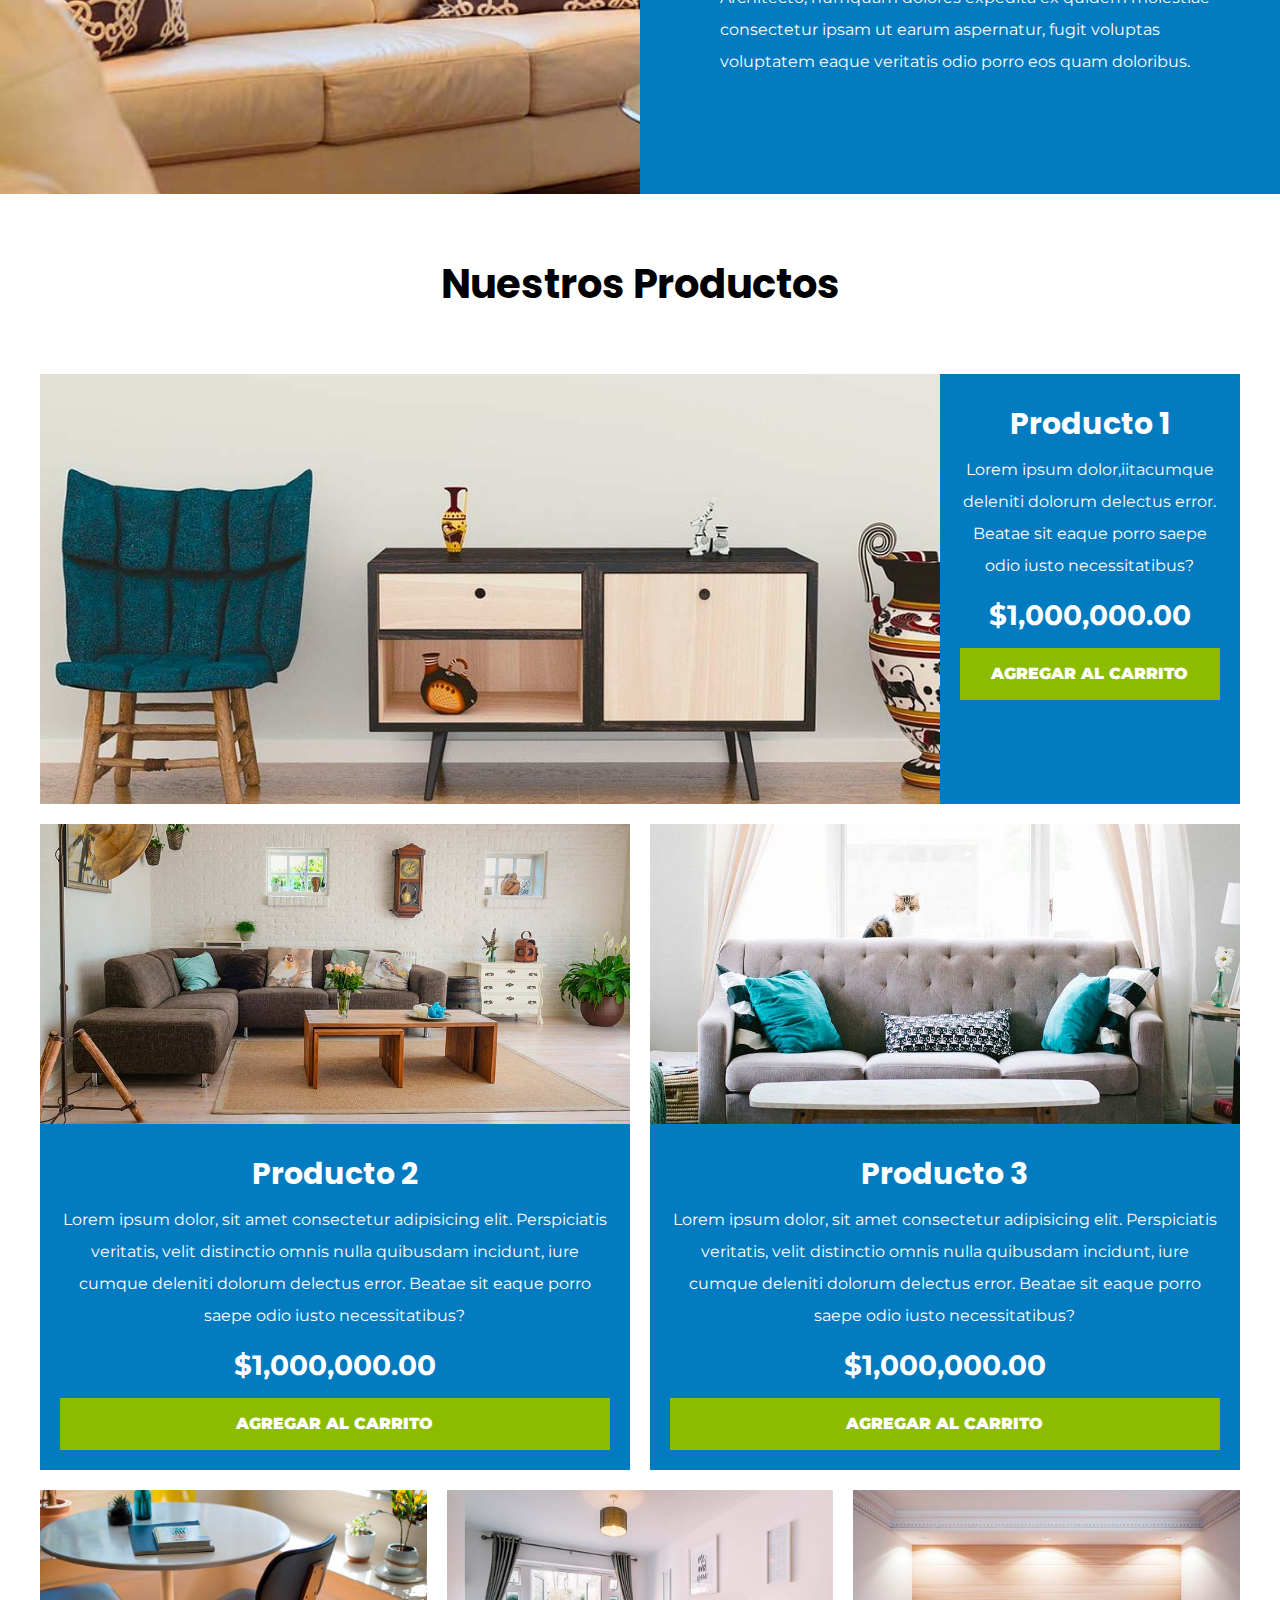
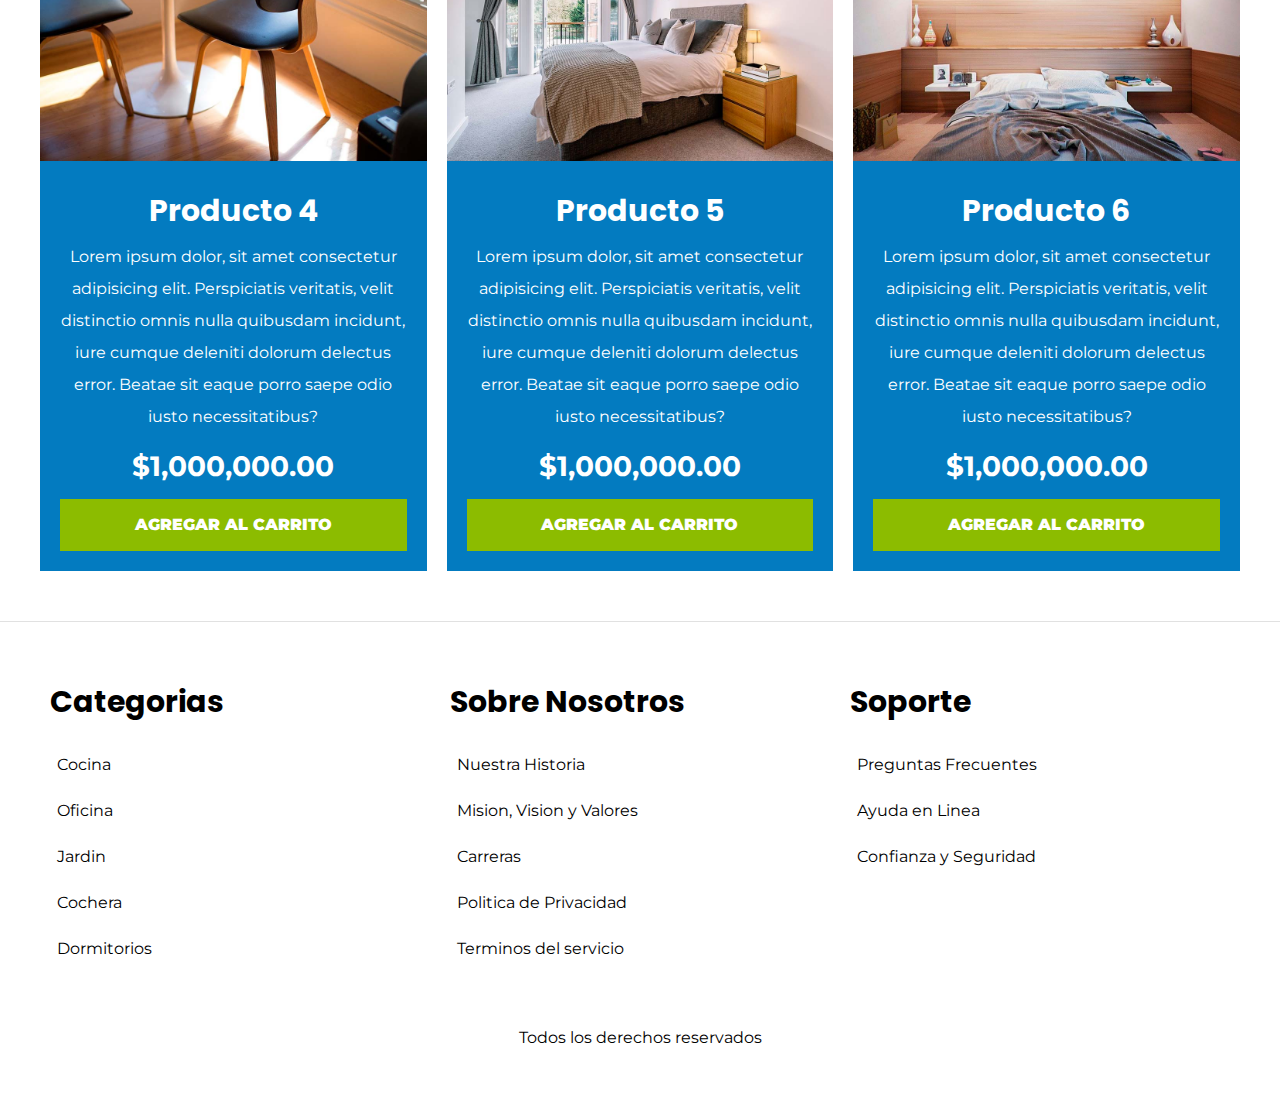
==== commit 502f64d5: "Home Page Finished, Our Page Finished" ====
--- a/index.html
+++ b/index.html
@@ -4,7 +4,7 @@
     <meta charset="UTF-8">
     <meta http-equiv="X-UA-Compatible" content="IE=edge">
     <meta name="viewport" content="width=device-width, initial-scale=1.0">
-    <title>First Project</title>
+    <title>e-comerce Home</title>
     <link rel="stylesheet" href="css/normalize.css">
     <link rel="preconnect" href="https://fonts.googleapis.com">
 <link rel="preconnect" href="https://fonts.gstatic.com" crossorigin>
@@ -146,11 +146,12 @@
 
     
 
-    <footer>
+    <footer class="site-footer">
+        <div class="grid-footer contenedor">
         <div>
             <h3>Categorias</h3>
 
-            <nav>
+            <nav class="footer-menu">
                 <a href="#">Cocina</a>
                 <a href="#">Oficina</a>
                 <a href="#">Jardin</a>
@@ -162,7 +163,7 @@
         <div>
             <h3>Sobre Nosotros</h3>
 
-            <nav>
+            <nav class="footer-menu">
                 <a href="#">Nuestra Historia</a>
                 <a href="#">Mision, Vision y Valores</a>
                 <a href="#">Carreras</a>
@@ -174,13 +175,15 @@
         <div>
             <h3>Soporte</h3>
 
-            <nav>
+            <nav class="footer-menu">
                 <a href="#">Preguntas Frecuentes</a>
                 <a href="#">Ayuda en Linea</a>
                 <a href="#">Confianza y Seguridad</a>
             </nav>
         </div>
-        <p>Todos los derechos reservados</p>
+        </div>
+
+        <p class="copyright">Todos los derechos reservados</p>
     </footer>
 </body>
 </html>--- a/css/style.css
+++ b/css/style.css
@@ -235,3 +235,46 @@
 .producto:nth-child(6) {
     grid-column: 5 / 7;
 }
+
+/*Footer*/
+
+.site-footer {
+    border-top: 1px solid #e1e1e1;
+    margin-top: 5rem;
+    padding: 5rem;
+}
+
+.grid-footer {
+    display: grid;
+    grid-template-columns: repeat(3, 1fr);
+    gap: 2rem;
+} 
+
+.footer-menu a{
+    display: block;
+    padding: 0.7rem;
+}
+
+.site-footer h3 {
+    margin-bottom: 1rem;
+}
+
+.copyright {
+    text-align: center;
+    margin-top: 5rem;
+}
+
+/*Nosotros*/
+
+.contenido-nosotros {
+    display: grid;
+    grid-template-columns: 1fr 2fr;
+    grid-template-columns: repeat(auto-fit, minmax(25rem, 1fr));
+    gap: 4rem;
+}
+
+.informacion-nosotros {
+    display: flex;
+    flex-direction: column;
+    justify-content: center;
+}